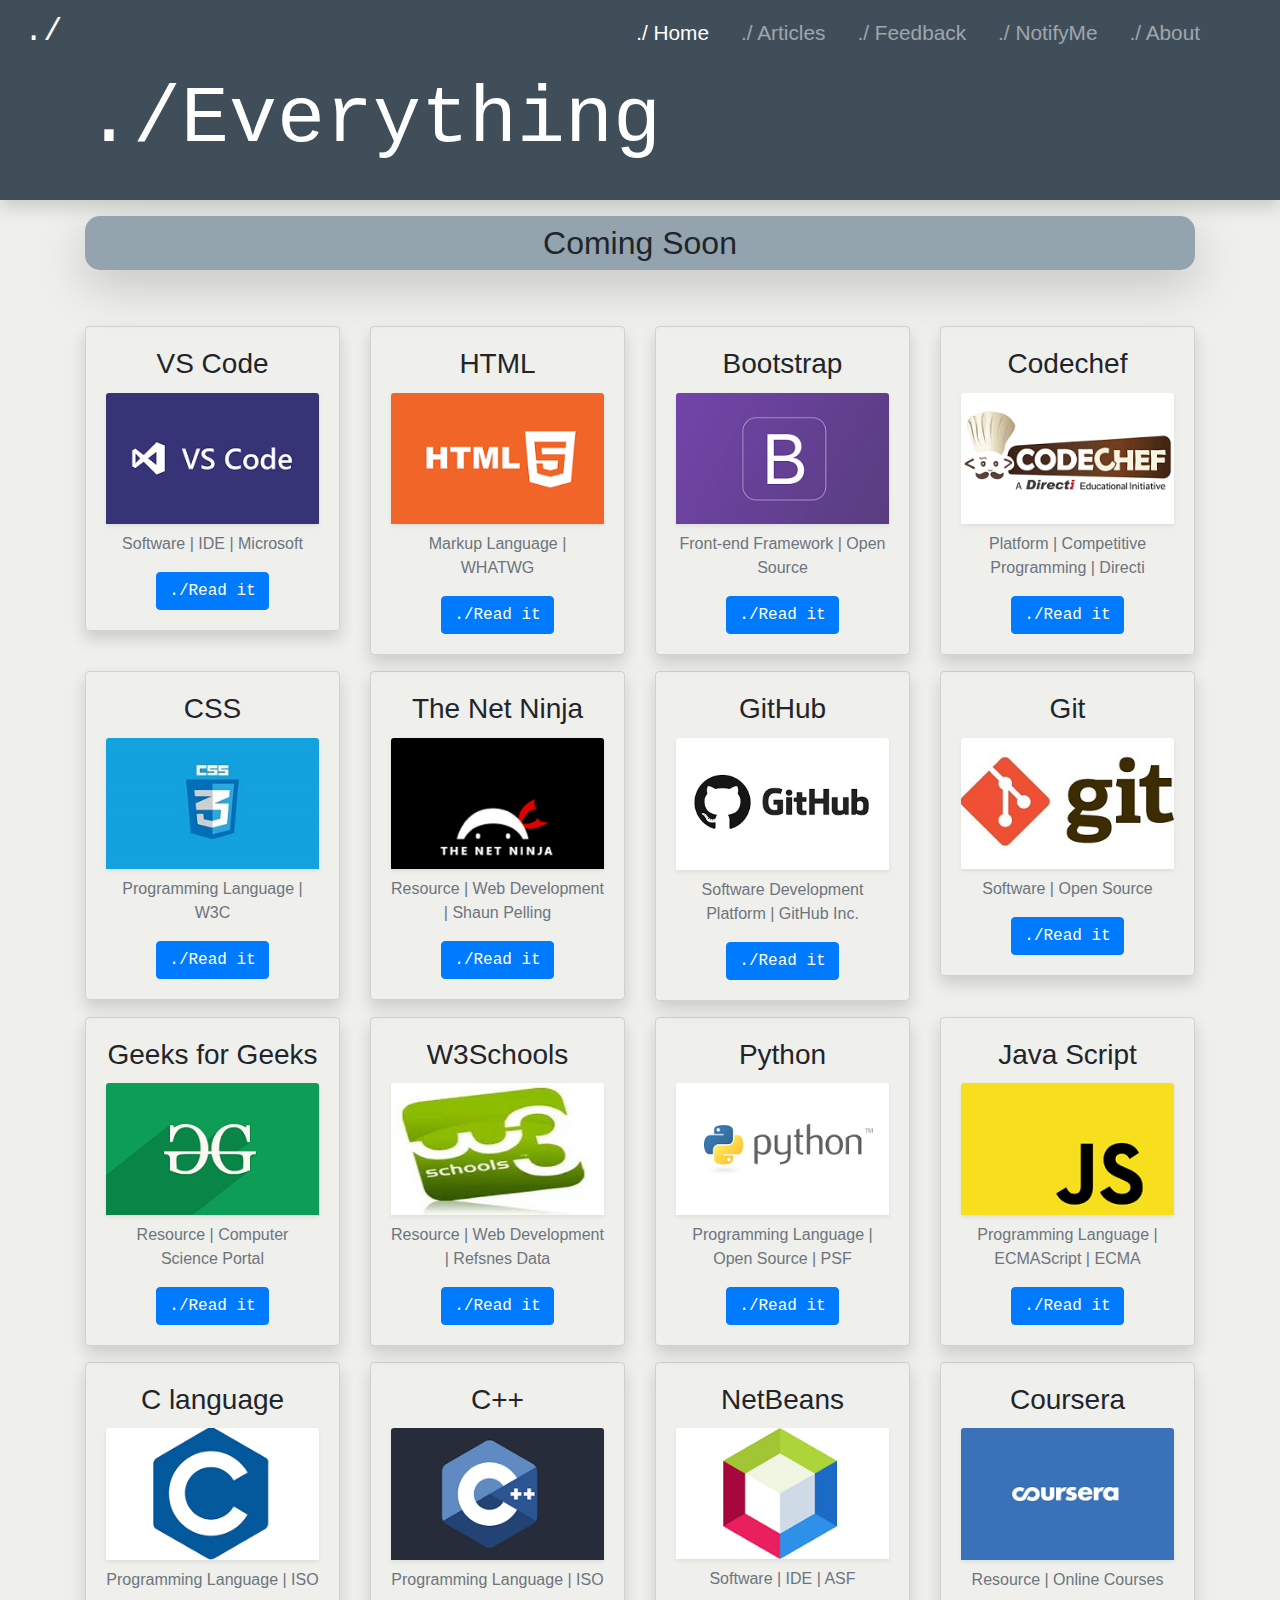
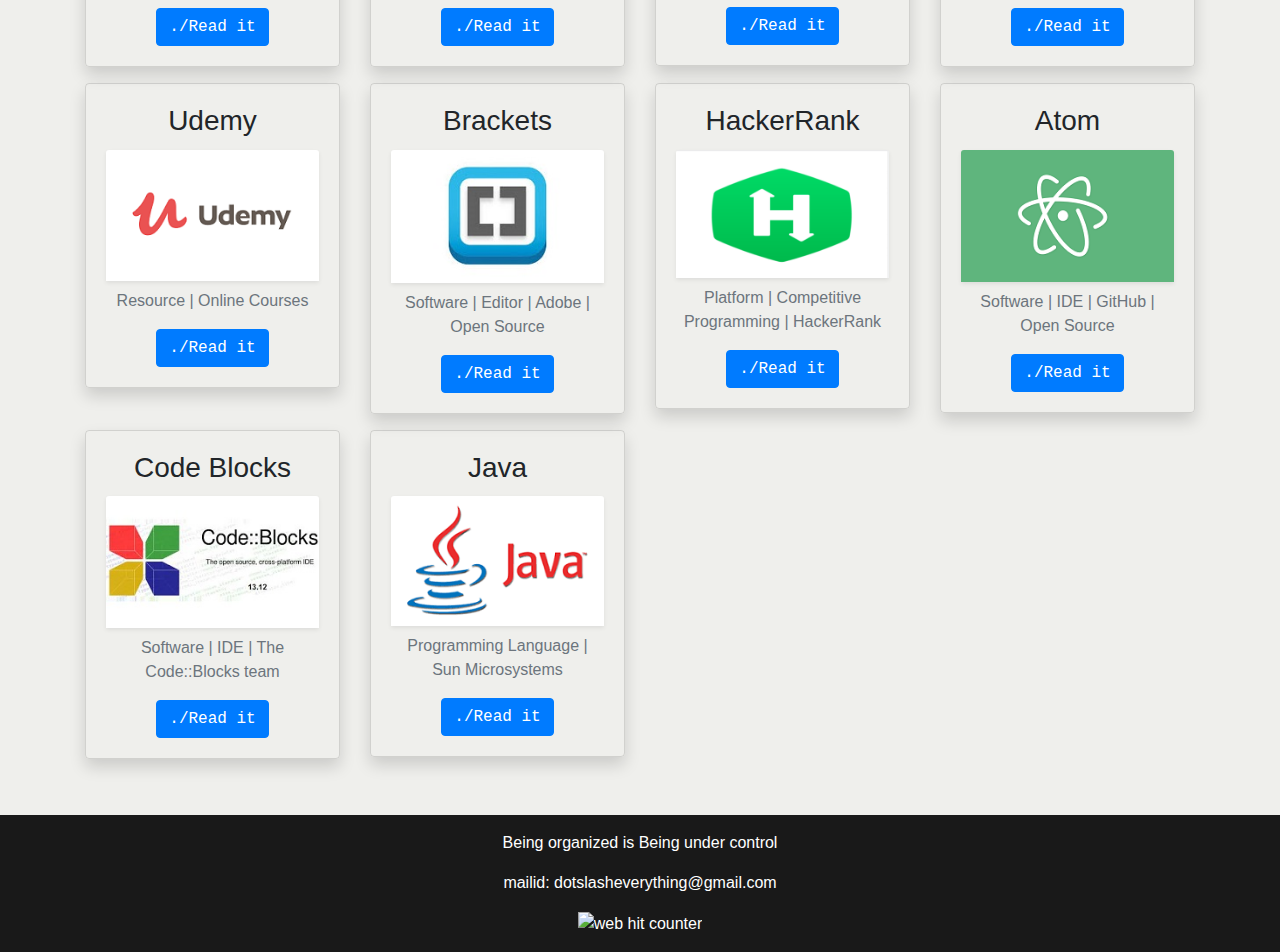
==== index.html @ 84d39f50 "changes in card structure, new content" ====
<!DOCTYPE html>
<html lng = "en">

    <head>
        <meta charset="utf-8">
        <meta name="viewport" content="width=device-width, initial-scale=1, shrink-to-fit=no">
        <title>. /Everything</title>
        <link rel = "shortcut icon" href= "images/icon.ico" type = "image/x-icon" > 
        <link rel="stylesheet" href="styles.css">
        <!-- Bootstrap styles -->
        <link rel="stylesheet" href="https://stackpath.bootstrapcdn.com/bootstrap/4.3.1/css/bootstrap.min.css" integrity="sha384-ggOyR0iXCbMQv3Xipma34MD+dH/1fQ784/j6cY/iJTQUOhcWr7x9JvoRxT2MZw1T" crossorigin="anonymous">
        <script src="https://stackpath.bootstrapcdn.com/bootstrap/4.3.1/js/bootstrap.min.js" integrity="sha384-JjSmVgyd0p3pXB1rRibZUAYoIIy6OrQ6VrjIEaFf/nJGzIxFDsf4x0xIM+B07jRM" crossorigin="anonymous"></script>
        <!-- Global site tag (gtag.js) - Google Analytics -->
        <script async src="https://www.googletagmanager.com/gtag/js?id=UA-149697039-1"></script>
        <script>
            window.dataLayer = window.dataLayer || [];
            function gtag(){dataLayer.push(arguments);}
            gtag('js', new Date());
            gtag('config', 'UA-149697039-1');
        </script>
        <meta name="google-site-verification" content="vghsuvqs3vPSanLf-5QUavBKh1o5j2bnSDBk2PljzPY" />
    </head>

    <body>
        <header>
           <nav class="navbar navbar-expand-md navbar-dark text-white fixed-top" style="background-color:#404E59;">
                <a class="navbar-brand" href="index.html">
                    <!-- <img src="/images/icon.png" width="40" height="40" class="d-inline-block align-top image-fluid" alt=""> -->
                    <h2 class="d-inline-block my-0 ml-2">./</h2>
                </a>
                <button class="navbar-toggler ml-auto" type="button" data-toggle="collapse" data-target="#navbarNavDropdown" aria-controls="navbarNavDropdown" aria-expanded="false" aria-label="Toggle navigation">
                  <span class="navbar-toggler-icon"></span>
                </button>
                <div class="collapse navbar-collapse" id="navbarNavDropdown">
                    <div class="navbar-nav ml-auto mr-5" style="font-size: 1.3em;">
                        <span class="sr-only"></span>
                        <a class="nav-link active text-center mx-2" href="index.html">
                            ./ Home </a>
                        <a class="nav-link text-center mx-2" href="articles.html">
                            ./ Articles </a>
                        </li>
                        <a class="nav-link text-center mx-2" href="https://forms.gle/JXNURqrYfRXwKjT16">
                            ./ Feedback</a>
                        <a class="nav-link text-center mx-2" href="https://forms.gle/CCAxA2y3Q7b6DuJw5">
                            ./ NotifyMe</a>
                        <a class="nav-link text-center mx-2" href="about.html">
                            ./ About </a>
                    </div>
                 </div>
            </nav>
        <div class="jumbotron jumbotron-fluid shadow mt-5 mb-3 py-4" style="background-color:#404E59;">
            <div class="container text-white">
                <h1>./Everything</h1>
            </div> 
        </div>
       </header>
       <main class="container">
           <!-- <div class="searchbar mb-5 border-none">
                <script async src="https://cse.google.com/cse.js?cx=014950796465825424525:leduyvfmm2q"></script>
                <div class="gcse-search"></div>
           </div> -->
           <h2 class="text-center py-2 index shadow-lg">Coming Soon</h2>
           <div class="row my-5">
               <div class="col-sm-6 col-md-4 col-lg-3 my-2">
                    <div class="card shadow mx-auto bg-transparent">
                        <div class="card-body text-center">
                            <h3 class="card-title">VS Code</h3>
                            <img src="/images/vscode.png" class="card-img-top shadow-sm mb-2" alt="...">
                            <p class="card-text text-muted">Software | IDE | Microsoft</p>
                            <a href="#" class="btn btn-primary text-monospace">./Read it</a>
                        </div>
                    </div>
                </div> 
                <div class="col-sm-6 col-md-4 col-lg-3 my-2">
                    <div class="card shadow mx-auto bg-transparent">
                        <div class="card-body text-center">
                            <h3 class="card-title">HTML</h3>
                            <img src="/images/html5.png" class="card-img-top shadow-sm mb-2" alt="...">    
                            <p class="card-text text-muted">Markup Language | WHATWG</p>
                            <a href="#" class="btn btn-primary text-monospace">./Read it</a>
                        </div>
                    </div>
                </div>
                <div class="col-sm-6 col-md-4 col-lg-3 my-2">
                    <div class="card shadow mx-auto bg-transparent">
                        <div class="card-body text-center">
                            <h3 class="card-title">Bootstrap</h3>
                            <img src="/images/bootstrap.png" class="card-img-top shadow-sm mb-2" alt="...">    
                            <p class="card-text text-muted">Front-end Framework | Open Source</p>
                            <a href="#" class="btn btn-primary text-monospace">./Read it</a>
                        </div>
                    </div>
                </div>
                <div class="col-sm-6 col-md-4 col-lg-3 my-2">
                    <div class="card shadow mx-auto bg-transparent">
                        <div class="card-body text-center">
                            <h3 class="card-title">Codechef</h3>
                            <img src="/images/codechef.png" class="card-img-top shadow-sm mb-2" alt="...">
                            <p class="card-text text-muted"> Platform | Competitive Programming | Directi</p>
                            <a href="#" class="btn btn-primary text-monospace">./Read it</a>
                        </div>
                    </div>
                </div>
                <div class="col-sm-6 col-md-4 col-lg-3 my-2">
                    <div class="card shadow mx-auto bg-transparent">
                        <div class="card-body text-center">
                            <h3 class="card-title">CSS</h3>
                            <img src="/images/css3.jpg" class="card-img-top shadow-sm mb-2" alt="...">    
                            <p class="card-text text-muted">Programming Language | W3C</p>
                            <a href="#" class="btn btn-primary text-monospace">./Read it</a>
                        </div>
                    </div>
                </div>
               <div class="col-sm-6 col-md-4 col-lg-3 my-2">
                    <div class="card shadow mx-auto bg-transparent">
                        <div class="card-body text-center">
                            <h3 class="card-title">The Net Ninja</h3>
                            <img src="/images/thenetninja.png" class="card-img-top shadow-sm mb-2" alt="...">
                            <p class="card-text text-muted">Resource | Web Development | Shaun Pelling</p>
                            <a href="#" class="btn btn-primary text-monospace">./Read it</a>
                        </div>
                    </div>
                </div> 
                <div class="col-sm-6 col-md-4 col-lg-3 my-2">
                    <div class="card shadow mx-auto bg-transparent">
                        <div class="card-body text-center">
                            <h3 class="card-title">GitHub</h3>
                            <img src="/images/github.png" class="card-img-top shadow-sm mb-2" alt="...">    
                            <p class="card-text text-muted">Software Development Platform | GitHub Inc.</p>
                            <a href="#" class="btn btn-primary text-monospace">./Read it</a>
                        </div>
                    </div>
                </div>
                <div class="col-sm-6 col-md-4 col-lg-3 my-2">
                    <div class="card shadow mx-auto bg-transparent">
                        <div class="card-body text-center">
                            <h3 class="card-title">Git</h3>
                            <img src="/images/git.jpg" class="card-img-top shadow-sm mb-2" alt="...">
                            <p class="card-text text-muted">Software | Open Source</p>
                            <a href="#" class="btn btn-primary text-monospace">./Read it</a>
                        </div>
                    </div>
                </div>
                <div class="col-sm-6 col-md-4 col-lg-3 my-2">
                    <div class="card shadow mx-auto bg-transparent">
                        <div class="card-body text-center">
                            <h3 class="card-title">Geeks for Geeks</h3>
                            <img src="/images/geeksforgeeks.png" class="card-img-top shadow-sm mb-2" alt="...">
                            <p class="card-text text-muted">Resource | Computer Science Portal</p>
                            <a href="#" class="btn btn-primary text-monospace">./Read it</a>
                        </div>
                    </div>
                </div>
                <div class="col-sm-6 col-md-4 col-lg-3 my-2">
                    <div class="card shadow mx-auto bg-transparent">
                        <div class="card-body text-center">
                            <h3 class="card-title">W3Schools</h3>
                            <img src="/images/w3schools.jpg" class="card-img-top shadow-sm mb-2" alt="...">
                            <p class="card-text text-muted">Resource | Web Development | Refsnes Data</p>
                            <a href="#" class="btn btn-primary text-monospace">./Read it</a>
                        </div>
                    </div>
                </div>
                <div class="col-sm-6 col-md-4 col-lg-3 my-2">
                    <div class="card shadow mx-auto bg-transparent">
                        <div class="card-body text-center">
                            <h3 class="card-title">Python</h3>
                            <img src="/images/python.png" class="card-img-top shadow-sm mb-2" alt="...">
                            <p class="card-text text-muted">Programming Language | Open Source | PSF</p>
                            <a href="#" class="btn btn-primary text-monospace">./Read it</a>
                        </div>
                    </div>
                </div>
                <div class="col-sm-6 col-md-4 col-lg-3 my-2">
                    <div class="card shadow mx-auto bg-transparent">
                        <div class="card-body text-center ">
                            <h3 class="card-title">Java Script</h3>
                            <img src="/images/javascript.png" class="card-img-top shadow-sm mb-2" alt="...">
                            <p class="card-text text-muted">Programming Language | ECMAScript | ECMA</p>
                            <a href="#" class="btn btn-primary text-monospace">./Read it</a>
                        </div>
                    </div>
                </div>
                <div class="col-sm-6 col-md-4 col-lg-3 my-2">
                    <div class="card shadow mx-auto bg-transparent">
                        <div class="card-body text-center">
                            <h3 class="card-title">C language</h3>
                            <img src="/images/c.png" class="card-img-top shadow-sm mb-2" alt="...">
                            <p class="card-text text-muted">Programming Language | ISO</p>
                            <a href="#" class="btn btn-primary text-monospace">./Read it</a>
                        </div>
                    </div>
                </div>
                <div class="col-sm-6 col-md-4 col-lg-3 my-2">
                    <div class="card shadow mx-auto bg-transparent">
                        <div class="card-body text-center">
                            <h3 class="card-title">C++</h3>
                            <img src="/images/cpp.png" class="card-img-top shadow-sm mb-2" alt="...">
                            <p class="card-text text-muted">Programming Language | ISO</p>
                            <a href="#" class="btn btn-primary text-monospace">./Read it</a>
                        </div>
                    </div>
                </div>
                <div class="col-sm-6 col-md-4 col-lg-3 my-2">
                    <div class="card shadow mx-auto bg-transparent">
                        <div class="card-body text-center">
                            <h3 class="card-title">NetBeans</h3>
                            <img src="/images/netbeans.png" class="card-img-top shadow-sm mb-2" alt="...">
                            <p class="card-text text-muted">Software | IDE | ASF</p>
                            <a href="#" class="btn btn-primary text-monospace">./Read it</a>
                        </div>
                    </div>
                </div>
                <div class="col-sm-6 col-md-4 col-lg-3 my-2">
                    <div class="card shadow mx-auto bg-transparent">
                        <div class="card-body text-center">
                            <h3 class="card-title">Coursera</h3>
                            <img src="/images/courseera.png" class="card-img-top shadow-sm mb-2" alt="...">
                            <p class="card-text text-muted">Resource | Online Courses</p>
                            <a href="#" class="btn btn-primary text-monospace">./Read it</a>
                        </div>
                    </div>
                </div>
                <div class="col-sm-6 col-md-4 col-lg-3 my-2">
                    <div class="card shadow mx-auto bg-transparent">
                        <div class="card-body text-center">
                            <h3 class="card-title">Udemy</h3>
                            <img src="/images/udemy.png" class="card-img-top shadow-sm mb-2" alt="...">
                            <p class="card-text text-muted">Resource | Online Courses</p>
                            <a href="#" class="btn btn-primary text-monospace">./Read it</a>
                        </div>
                    </div>
                </div>
                <div class="col-sm-6 col-md-4 col-lg-3 my-2">
                    <div class="card shadow mx-auto bg-transparent">
                        <div class="card-body text-center">
                            <h3 class="card-title">Brackets</h3>
                            <img src="/images/brackets.jpeg" class="card-img-top shadow-sm mb-2" alt="...">
                            <p class="card-text text-muted">Software | Editor | Adobe | Open Source</p>
                            <a href="#" class="btn btn-primary text-monospace">./Read it</a>
                        </div>
                    </div>
                </div>
                <div class="col-sm-6 col-md-4 col-lg-3 my-2">
                    <div class="card shadow mx-auto bg-transparent">
                        <div class="card-body text-center">
                            <h3 class="card-title">HackerRank</h3>
                            <img src="/images/hrank.png" class="card-img-top shadow-sm mb-2" alt="...">
                            <p class="card-text text-muted"> Platform | Competitive Programming | HackerRank</p>
                            <a href="#" class="btn btn-primary text-monospace">./Read it</a>
                        </div>
                    </div>
                </div>
                <div class="col-sm-6 col-md-4 col-lg-3 my-2">
                    <div class="card shadow mx-auto bg-transparent">
                        <div class="card-body text-center">
                            <h3 class="card-title">Atom</h3>
                            <img src="/images/atom.png" class="card-img-top shadow-sm mb-2" alt="...">
                            <p class="card-text text-muted">Software | IDE | GitHub | Open Source</p>
                            <a href="#" class="btn btn-primary text-monospace">./Read it</a>
                        </div>
                    </div>
                </div>
                <div class="col-sm-6 col-md-4 col-lg-3 my-2">
                    <div class="card shadow mx-auto bg-transparent">
                        <div class="card-body text-center">
                            <h3 class="card-title">Code Blocks</h3>
                            <img src="/images/codeblocks.jpeg" class="card-img-top shadow-sm mb-2" alt="...">
                            <p class="card-text text-muted">Software | IDE | The Code::Blocks team</p>
                            <a href="#" class="btn btn-primary text-monospace">./Read it</a>
                        </div>
                    </div>
                </div>
                <div class="col-sm-6 col-md-4 col-lg-3 my-2">
                    <div class="card shadow mx-auto bg-transparent">
                        <div class="card-body text-center">
                            <h3 class="card-title">Java</h3>
                            <img src="/images/java.png" class="card-img-top shadow-sm mb-2" alt="...">
                            <p class="card-text text-muted">Programming Language | Sun Microsystems</p>
                            <a href="#" class="btn btn-primary text-monospace">./Read it</a>
                        </div>
                    </div>
                </div>
            </div>
       </main>
       <footer class="text-center py-3 text-white" style="background-color: #191919;">
            <p>Being organized is Being under control</p>
            <p>mailid: dotslasheverything@gmail.com</p>
            <img src="https://counter9.wheredoyoucomefrom.ovh/private/freecounterstat.php?c=f4m3dnzprmm2jazh94821s5bg8yz2wm6" title="web hit counter" alt="web hit counter">
        </footer>
       <script src="https://code.jquery.com/jquery-3.3.1.slim.min.js" integrity="sha384-q8i/X+965DzO0rT7abK41JStQIAqVgRVzpbzo5smXKp4YfRvH+8abtTE1Pi6jizo" crossorigin="anonymous"></script>
       <script src="https://cdnjs.cloudflare.com/ajax/libs/popper.js/1.14.7/umd/popper.min.js" integrity="sha384-UO2eT0CpHqdSJQ6hJty5KVphtPhzWj9WO1clHTMGa3JDZwrnQq4sF86dIHNDz0W1" crossorigin="anonymous"></script>
       <script src="https://stackpath.bootstrapcdn.com/bootstrap/4.3.1/js/bootstrap.min.js" integrity="sha384-JjSmVgyd0p3pXB1rRibZUAYoIIy6OrQ6VrjIEaFf/nJGzIxFDsf4x0xIM+B07jRM" crossorigin="anonymous"></script>
     </body>
</html>
---- styles.css ----
html body{
    background-color: #EFEFEC;
}
header nav a h2{
    font-family: 'Courier New', Courier, monospace;
}
header div div h1{
    font-family: 'Courier New', Courier, monospace;
}
main h2.index{
    background-color: #93A4AF;
    border-radius: 15px;
}
.nav-pills .nav-item .nav-link:not(.active) {
    background-color: #50c5a4;
    color: #383737;
    border: 1.5px solid #1e362f;
}
@media screen and (min-width: 767px) and (max-width: 950px){
    header nav div div a{
        padding:0 !important;
        margin: 0 !important;
    }
    header nav div div a{
        padding:0 !important;
        margin: 0 !important;
    }
}
@media screen and (min-width: 600px){
    header h1{
        font-size: 5em;
    }
}
@media screen and (max-width: 768px){
    header h1{
        font-size: 4em;
    }
    header h2{
        font-size: 1.35em;
    }
}
@media screen and (max-width: 500px){
    header h1{
        font-size: 3em;
    }
}
@media screen and (max-width: 400px){
    header h1{
        font-size: 2.4em;
    }
}
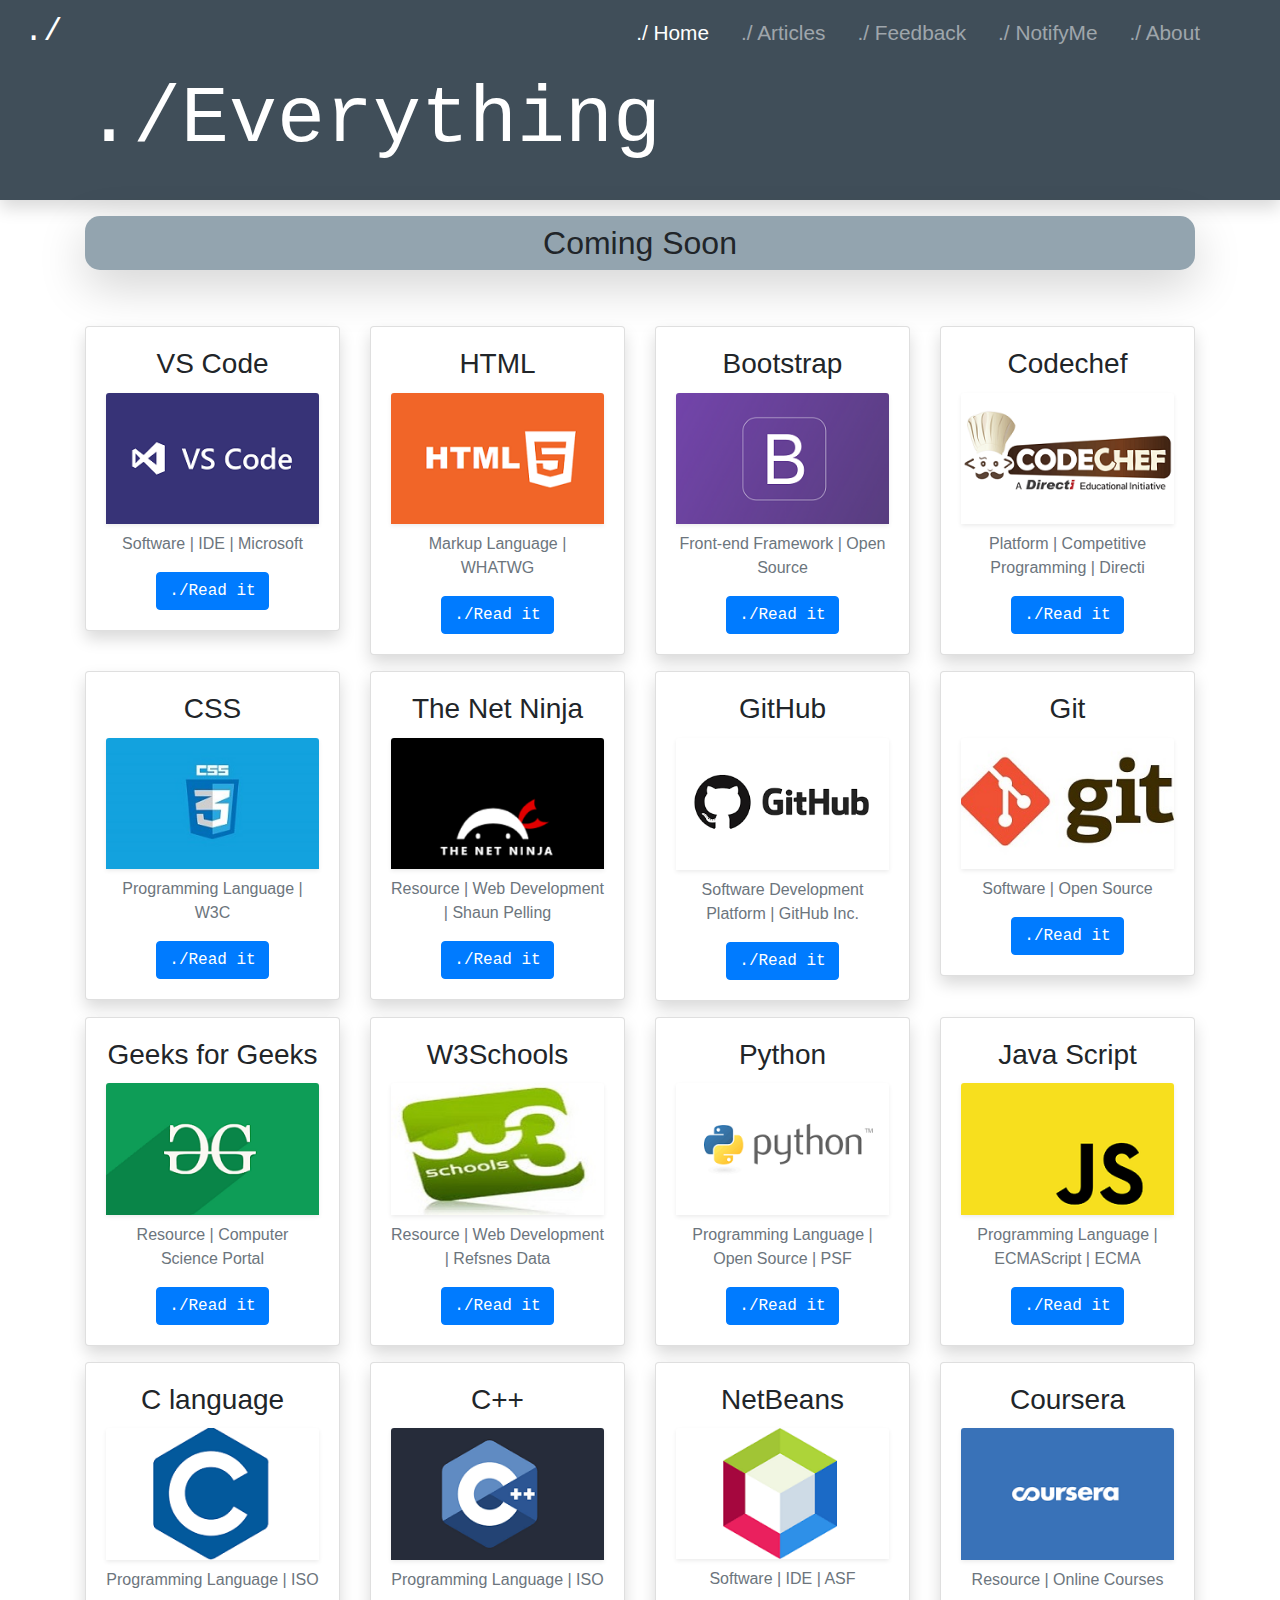
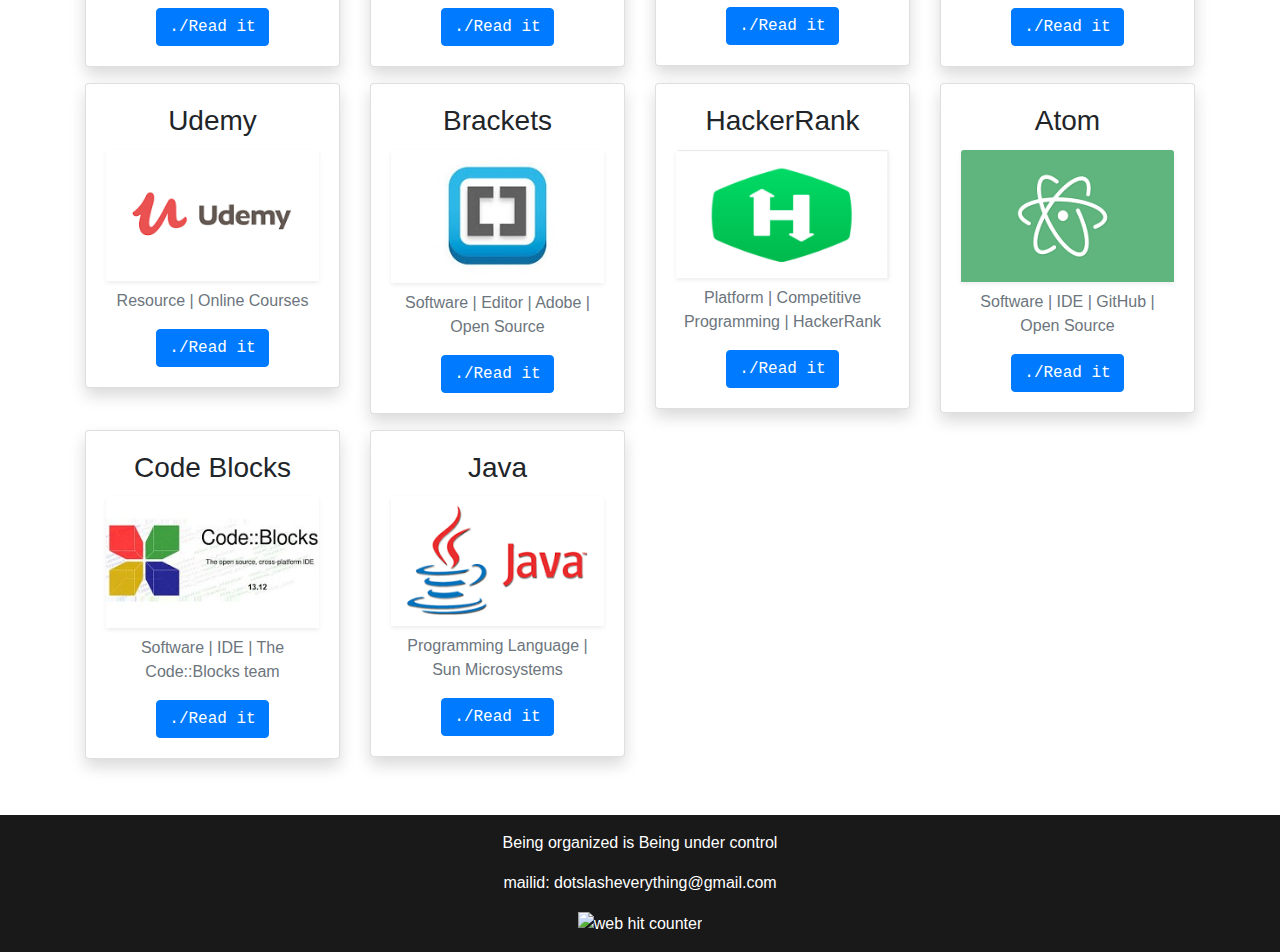
==== commit 4b571d04: "testing meta description" ====
--- a/index.html
+++ b/index.html
@@ -1,9 +1,10 @@
 <!DOCTYPE html>
 <html lng = "en">
-
     <head>
         <meta charset="utf-8">
         <meta name="viewport" content="width=device-width, initial-scale=1, shrink-to-fit=no">
+        <meta name="description" content="Looking to learn something? 
+        Dotslasheverything can give you references about all computer science topics.">
         <title>. /Everything</title>
         <link rel = "shortcut icon" href= "images/icon.ico" type = "image/x-icon" > 
         <link rel="stylesheet" href="styles.css">
@@ -20,12 +21,10 @@
         </script>
         <meta name="google-site-verification" content="vghsuvqs3vPSanLf-5QUavBKh1o5j2bnSDBk2PljzPY" />
     </head>
-
     <body>
         <header>
            <nav class="navbar navbar-expand-md navbar-dark text-white fixed-top" style="background-color:#404E59;">
                 <a class="navbar-brand" href="index.html">
-                    <!-- <img src="/images/icon.png" width="40" height="40" class="d-inline-block align-top image-fluid" alt=""> -->
                     <h2 class="d-inline-block my-0 ml-2">./</h2>
                 </a>
                 <button class="navbar-toggler ml-auto" type="button" data-toggle="collapse" data-target="#navbarNavDropdown" aria-controls="navbarNavDropdown" aria-expanded="false" aria-label="Toggle navigation">
@@ -48,21 +47,17 @@
                     </div>
                  </div>
             </nav>
-        <div class="jumbotron jumbotron-fluid shadow mt-5 mb-3 py-4" style="background-color:#404E59;">
-            <div class="container text-white">
-                <h1>./Everything</h1>
-            </div> 
-        </div>
-       </header>
-       <main class="container">
-           <!-- <div class="searchbar mb-5 border-none">
-                <script async src="https://cse.google.com/cse.js?cx=014950796465825424525:leduyvfmm2q"></script>
-                <div class="gcse-search"></div>
-           </div> -->
+            <div class="jumbotron jumbotron-fluid shadow mt-5 mb-3 py-4" style="background-color:#404E59;">
+                <div class="container text-white">
+                    <h1>./Everything</h1>
+                </div> 
+            </div>
+        </header>
+        <main class="container">
            <h2 class="text-center py-2 index shadow-lg">Coming Soon</h2>
            <div class="row my-5">
                <div class="col-sm-6 col-md-4 col-lg-3 my-2">
-                    <div class="card shadow mx-auto bg-transparent">
+                    <div class="card shadow mx-auto">
                         <div class="card-body text-center">
                             <h3 class="card-title">VS Code</h3>
                             <img src="/images/vscode.png" class="card-img-top shadow-sm mb-2" alt="...">
@@ -72,7 +67,7 @@
                     </div>
                 </div> 
                 <div class="col-sm-6 col-md-4 col-lg-3 my-2">
-                    <div class="card shadow mx-auto bg-transparent">
+                    <div class="card shadow mx-auto">
                         <div class="card-body text-center">
                             <h3 class="card-title">HTML</h3>
                             <img src="/images/html5.png" class="card-img-top shadow-sm mb-2" alt="...">    
@@ -82,7 +77,7 @@
                     </div>
                 </div>
                 <div class="col-sm-6 col-md-4 col-lg-3 my-2">
-                    <div class="card shadow mx-auto bg-transparent">
+                    <div class="card shadow mx-auto">
                         <div class="card-body text-center">
                             <h3 class="card-title">Bootstrap</h3>
                             <img src="/images/bootstrap.png" class="card-img-top shadow-sm mb-2" alt="...">    
@@ -92,7 +87,7 @@
                     </div>
                 </div>
                 <div class="col-sm-6 col-md-4 col-lg-3 my-2">
-                    <div class="card shadow mx-auto bg-transparent">
+                    <div class="card shadow mx-auto">
                         <div class="card-body text-center">
                             <h3 class="card-title">Codechef</h3>
                             <img src="/images/codechef.png" class="card-img-top shadow-sm mb-2" alt="...">
@@ -102,7 +97,7 @@
                     </div>
                 </div>
                 <div class="col-sm-6 col-md-4 col-lg-3 my-2">
-                    <div class="card shadow mx-auto bg-transparent">
+                    <div class="card shadow mx-auto">
                         <div class="card-body text-center">
                             <h3 class="card-title">CSS</h3>
                             <img src="/images/css3.jpg" class="card-img-top shadow-sm mb-2" alt="...">    
@@ -112,7 +107,7 @@
                     </div>
                 </div>
                <div class="col-sm-6 col-md-4 col-lg-3 my-2">
-                    <div class="card shadow mx-auto bg-transparent">
+                    <div class="card shadow mx-auto">
                         <div class="card-body text-center">
                             <h3 class="card-title">The Net Ninja</h3>
                             <img src="/images/thenetninja.png" class="card-img-top shadow-sm mb-2" alt="...">
@@ -122,7 +117,7 @@
                     </div>
                 </div> 
                 <div class="col-sm-6 col-md-4 col-lg-3 my-2">
-                    <div class="card shadow mx-auto bg-transparent">
+                    <div class="card shadow mx-auto">
                         <div class="card-body text-center">
                             <h3 class="card-title">GitHub</h3>
                             <img src="/images/github.png" class="card-img-top shadow-sm mb-2" alt="...">    
@@ -132,7 +127,7 @@
                     </div>
                 </div>
                 <div class="col-sm-6 col-md-4 col-lg-3 my-2">
-                    <div class="card shadow mx-auto bg-transparent">
+                    <div class="card shadow mx-auto">
                         <div class="card-body text-center">
                             <h3 class="card-title">Git</h3>
                             <img src="/images/git.jpg" class="card-img-top shadow-sm mb-2" alt="...">
@@ -142,7 +137,7 @@
                     </div>
                 </div>
                 <div class="col-sm-6 col-md-4 col-lg-3 my-2">
-                    <div class="card shadow mx-auto bg-transparent">
+                    <div class="card shadow mx-auto">
                         <div class="card-body text-center">
                             <h3 class="card-title">Geeks for Geeks</h3>
                             <img src="/images/geeksforgeeks.png" class="card-img-top shadow-sm mb-2" alt="...">
@@ -152,7 +147,7 @@
                     </div>
                 </div>
                 <div class="col-sm-6 col-md-4 col-lg-3 my-2">
-                    <div class="card shadow mx-auto bg-transparent">
+                    <div class="card shadow mx-auto">
                         <div class="card-body text-center">
                             <h3 class="card-title">W3Schools</h3>
                             <img src="/images/w3schools.jpg" class="card-img-top shadow-sm mb-2" alt="...">
@@ -162,7 +157,7 @@
                     </div>
                 </div>
                 <div class="col-sm-6 col-md-4 col-lg-3 my-2">
-                    <div class="card shadow mx-auto bg-transparent">
+                    <div class="card shadow mx-auto">
                         <div class="card-body text-center">
                             <h3 class="card-title">Python</h3>
                             <img src="/images/python.png" class="card-img-top shadow-sm mb-2" alt="...">
@@ -172,7 +167,7 @@
                     </div>
                 </div>
                 <div class="col-sm-6 col-md-4 col-lg-3 my-2">
-                    <div class="card shadow mx-auto bg-transparent">
+                    <div class="card shadow mx-auto">
                         <div class="card-body text-center ">
                             <h3 class="card-title">Java Script</h3>
                             <img src="/images/javascript.png" class="card-img-top shadow-sm mb-2" alt="...">
@@ -182,7 +177,7 @@
                     </div>
                 </div>
                 <div class="col-sm-6 col-md-4 col-lg-3 my-2">
-                    <div class="card shadow mx-auto bg-transparent">
+                    <div class="card shadow mx-auto">
                         <div class="card-body text-center">
                             <h3 class="card-title">C language</h3>
                             <img src="/images/c.png" class="card-img-top shadow-sm mb-2" alt="...">
@@ -192,7 +187,7 @@
                     </div>
                 </div>
                 <div class="col-sm-6 col-md-4 col-lg-3 my-2">
-                    <div class="card shadow mx-auto bg-transparent">
+                    <div class="card shadow mx-auto">
                         <div class="card-body text-center">
                             <h3 class="card-title">C++</h3>
                             <img src="/images/cpp.png" class="card-img-top shadow-sm mb-2" alt="...">
@@ -202,7 +197,7 @@
                     </div>
                 </div>
                 <div class="col-sm-6 col-md-4 col-lg-3 my-2">
-                    <div class="card shadow mx-auto bg-transparent">
+                    <div class="card shadow mx-auto">
                         <div class="card-body text-center">
                             <h3 class="card-title">NetBeans</h3>
                             <img src="/images/netbeans.png" class="card-img-top shadow-sm mb-2" alt="...">
@@ -212,7 +207,7 @@
                     </div>
                 </div>
                 <div class="col-sm-6 col-md-4 col-lg-3 my-2">
-                    <div class="card shadow mx-auto bg-transparent">
+                    <div class="card shadow mx-auto ">
                         <div class="card-body text-center">
                             <h3 class="card-title">Coursera</h3>
                             <img src="/images/courseera.png" class="card-img-top shadow-sm mb-2" alt="...">
@@ -222,7 +217,7 @@
                     </div>
                 </div>
                 <div class="col-sm-6 col-md-4 col-lg-3 my-2">
-                    <div class="card shadow mx-auto bg-transparent">
+                    <div class="card shadow mx-auto">
                         <div class="card-body text-center">
                             <h3 class="card-title">Udemy</h3>
                             <img src="/images/udemy.png" class="card-img-top shadow-sm mb-2" alt="...">
@@ -232,7 +227,7 @@
                     </div>
                 </div>
                 <div class="col-sm-6 col-md-4 col-lg-3 my-2">
-                    <div class="card shadow mx-auto bg-transparent">
+                    <div class="card shadow mx-auto">
                         <div class="card-body text-center">
                             <h3 class="card-title">Brackets</h3>
                             <img src="/images/brackets.jpeg" class="card-img-top shadow-sm mb-2" alt="...">
@@ -242,7 +237,7 @@
                     </div>
                 </div>
                 <div class="col-sm-6 col-md-4 col-lg-3 my-2">
-                    <div class="card shadow mx-auto bg-transparent">
+                    <div class="card shadow mx-auto">
                         <div class="card-body text-center">
                             <h3 class="card-title">HackerRank</h3>
                             <img src="/images/hrank.png" class="card-img-top shadow-sm mb-2" alt="...">
@@ -252,7 +247,7 @@
                     </div>
                 </div>
                 <div class="col-sm-6 col-md-4 col-lg-3 my-2">
-                    <div class="card shadow mx-auto bg-transparent">
+                    <div class="card shadow mx-auto">
                         <div class="card-body text-center">
                             <h3 class="card-title">Atom</h3>
                             <img src="/images/atom.png" class="card-img-top shadow-sm mb-2" alt="...">
@@ -262,7 +257,7 @@
                     </div>
                 </div>
                 <div class="col-sm-6 col-md-4 col-lg-3 my-2">
-                    <div class="card shadow mx-auto bg-transparent">
+                    <div class="card shadow mx-auto ">
                         <div class="card-body text-center">
                             <h3 class="card-title">Code Blocks</h3>
                             <img src="/images/codeblocks.jpeg" class="card-img-top shadow-sm mb-2" alt="...">
@@ -272,7 +267,7 @@
                     </div>
                 </div>
                 <div class="col-sm-6 col-md-4 col-lg-3 my-2">
-                    <div class="card shadow mx-auto bg-transparent">
+                    <div class="card shadow mx-auto ">
                         <div class="card-body text-center">
                             <h3 class="card-title">Java</h3>
                             <img src="/images/java.png" class="card-img-top shadow-sm mb-2" alt="...">
--- a/styles.css
+++ b/styles.css
@@ -1,5 +1,5 @@
 html body{
-    background-color: #EFEFEC;
+    background-color: #FFFFFF;
 }
 header nav a h2{
     font-family: 'Courier New', Courier, monospace;
@@ -15,6 +15,36 @@
     background-color: #50c5a4;
     color: #383737;
     border: 1.5px solid #1e362f;
+}
+.content{
+  margin-right: 20%;
+  margin-left: 4%;
+  padding: 0 2%;
+  border-right: 1.5px solid lightgray;
+}
+.sidebar{
+  position: fixed;
+  z-index: 1;
+  top: 30%;
+  right: 8%;
+  padding: 10px;
+  background-color: #222429a6;
+}
+.sidebar ul{
+    list-style-type: none;
+    padding-left: 0px;
+    border-radius: 5px;
+}
+.sidebar ul li{
+    display: block;
+    padding-bottom: 5px 0;
+    margin: 5px 0;
+}
+.sidebar ul a{
+    color: #3B404F;
+    font-family: 'Segoe UI', 'Open Sans', 'Helvetica Neue', sans-serif;
+    font-size: 1.35em;
+    border-bottom: 1.5px solid black;
 }
 @media screen and (min-width: 767px) and (max-width: 950px){
     header nav div div a{
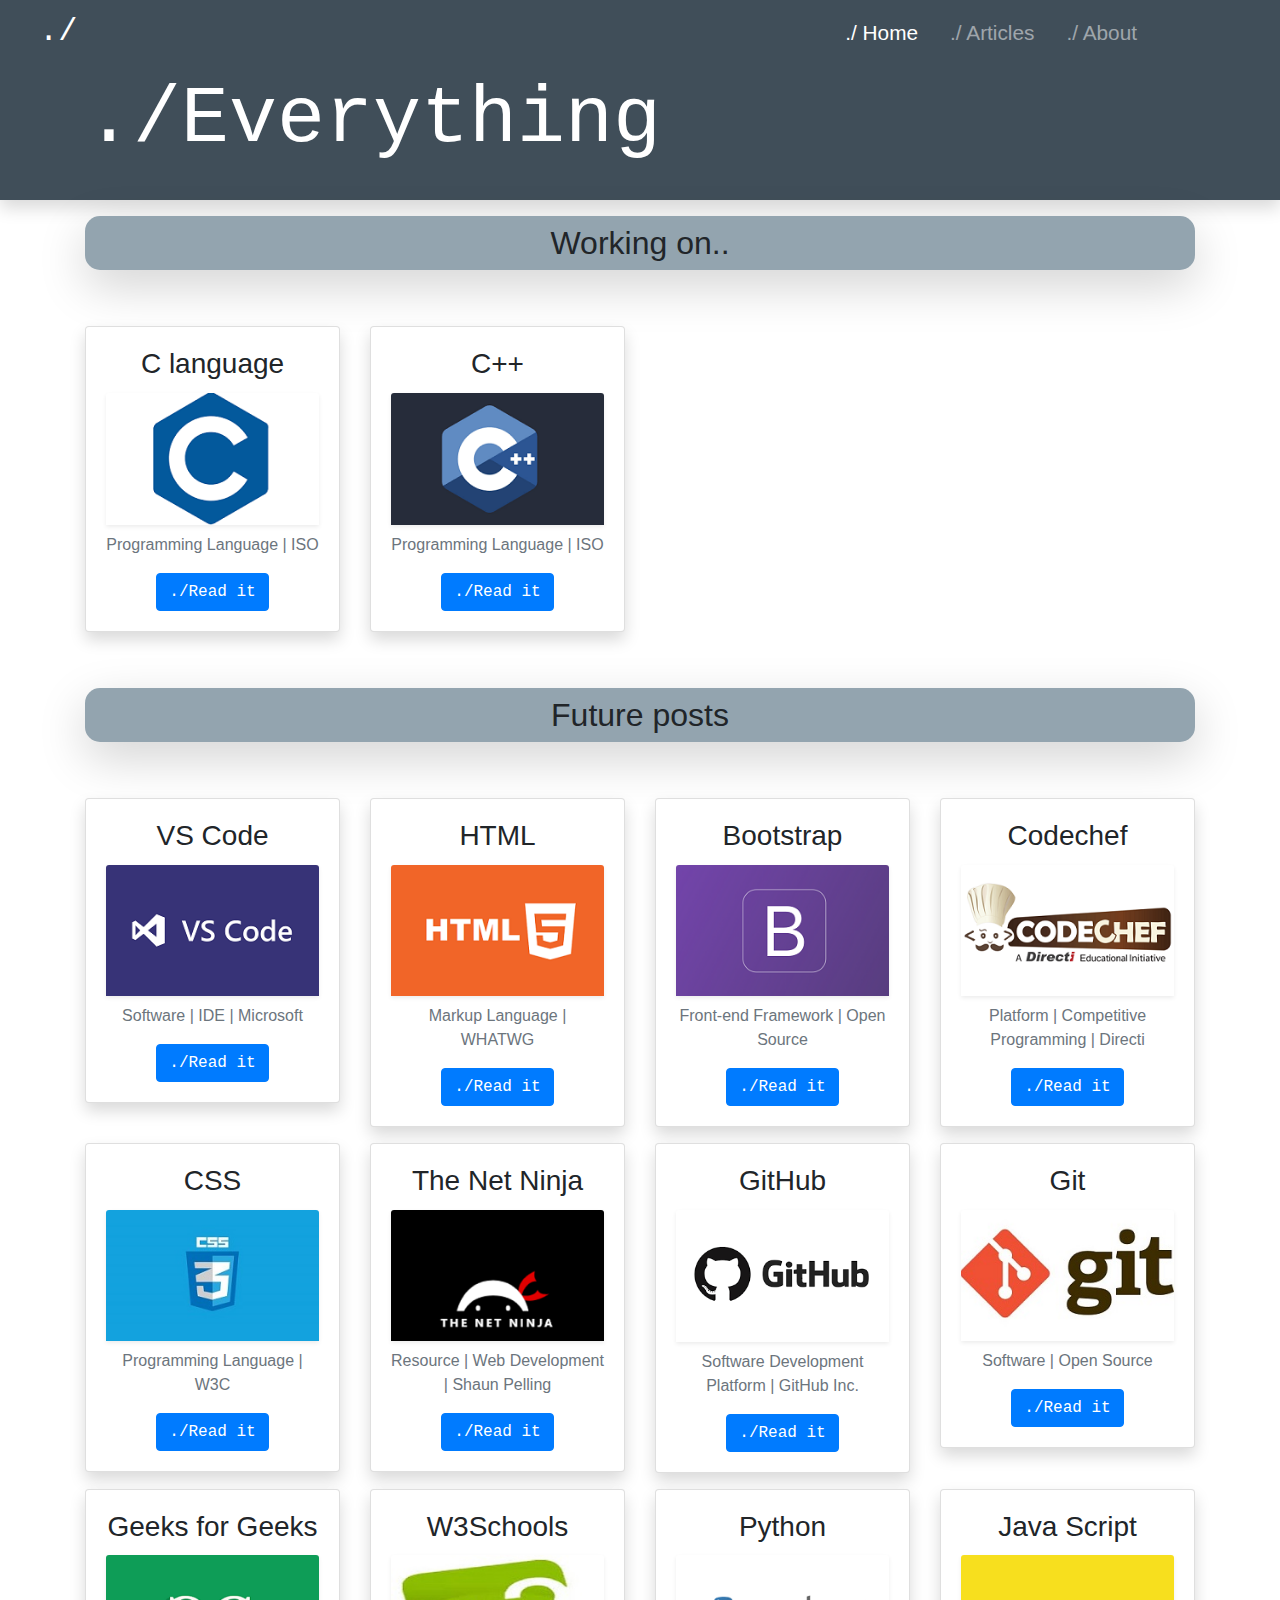
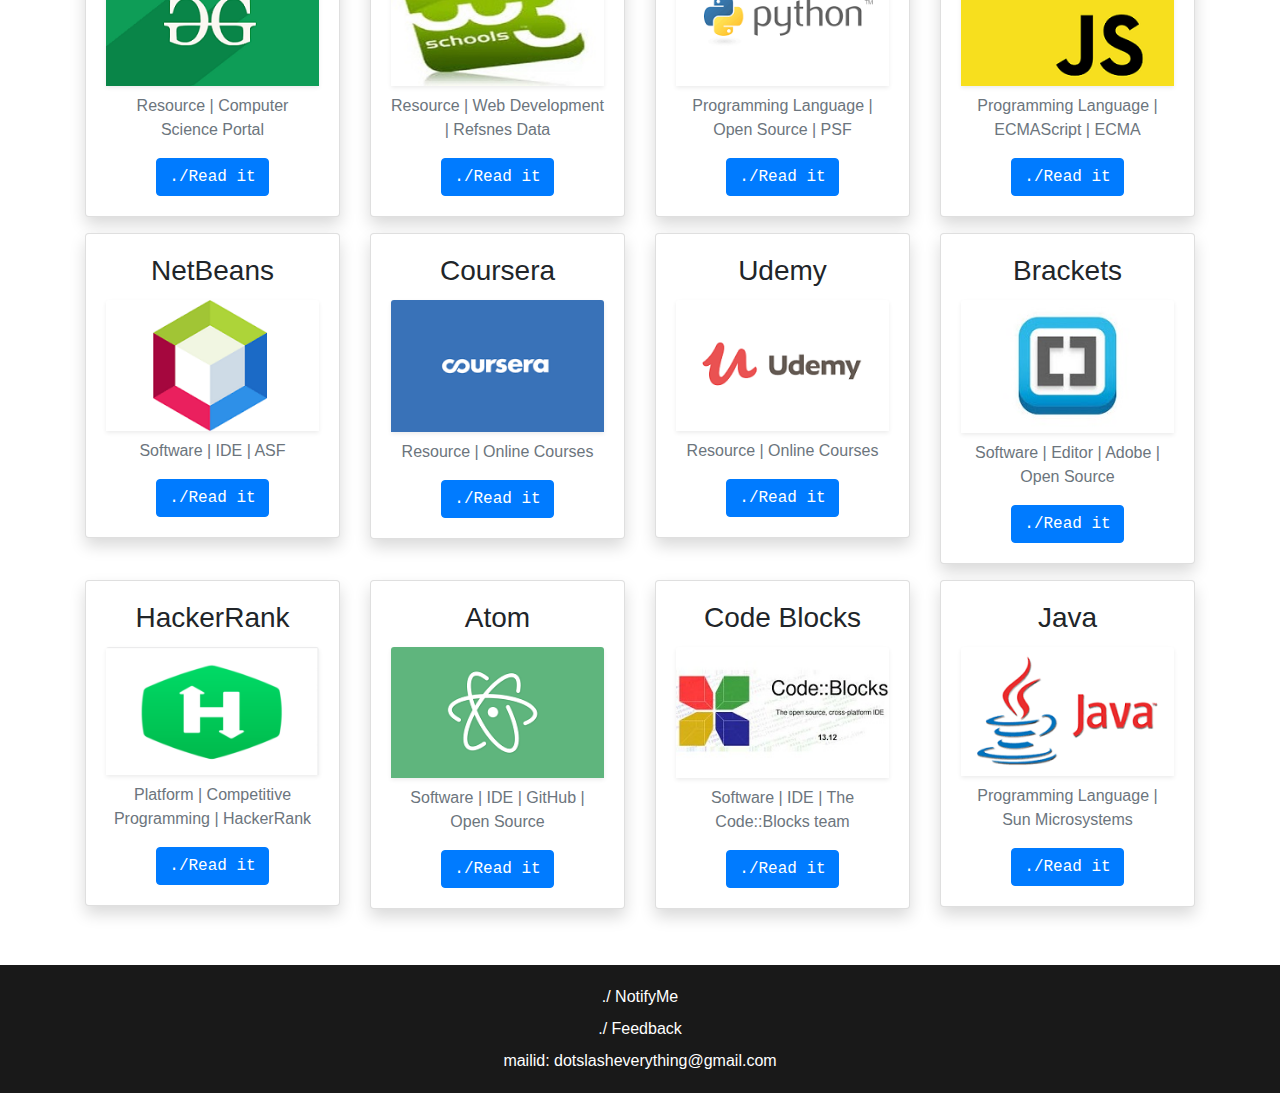
==== commit 7b00e746: "post template, c, cpp" ====
--- a/index.html
+++ b/index.html
@@ -24,28 +24,25 @@
     <body>
         <header>
            <nav class="navbar navbar-expand-md navbar-dark text-white fixed-top" style="background-color:#404E59;">
-                <a class="navbar-brand" href="index.html">
-                    <h2 class="d-inline-block my-0 ml-2">./</h2>
-                </a>
-                <button class="navbar-toggler ml-auto" type="button" data-toggle="collapse" data-target="#navbarNavDropdown" aria-controls="navbarNavDropdown" aria-expanded="false" aria-label="Toggle navigation">
-                  <span class="navbar-toggler-icon"></span>
-                </button>
-                <div class="collapse navbar-collapse" id="navbarNavDropdown">
-                    <div class="navbar-nav ml-auto mr-5" style="font-size: 1.3em;">
-                        <span class="sr-only"></span>
-                        <a class="nav-link active text-center mx-2" href="index.html">
-                            ./ Home </a>
-                        <a class="nav-link text-center mx-2" href="articles.html">
-                            ./ Articles </a>
-                        </li>
-                        <a class="nav-link text-center mx-2" href="https://forms.gle/JXNURqrYfRXwKjT16">
-                            ./ Feedback</a>
-                        <a class="nav-link text-center mx-2" href="https://forms.gle/CCAxA2y3Q7b6DuJw5">
-                            ./ NotifyMe</a>
-                        <a class="nav-link text-center mx-2" href="about.html">
-                            ./ About </a>
-                    </div>
-                 </div>
+                <div class="container-fluid">
+                    <a class="navbar-brand" href="index.html">
+                        <h2 class="d-inline-block my-0 ml-2">./</h2>
+                    </a>
+                    <button class="navbar-toggler ml-auto" type="button" data-toggle="collapse" data-target="#navbarNavDropdown" aria-controls="navbarNavDropdown" aria-expanded="false" aria-label="Toggle navigation">
+                        <span class="navbar-toggler-icon"></span>
+                    </button>
+                    <div class="collapse navbar-collapse mr-5" id="navbarNavDropdown">
+                        <div class="navbar-nav ml-auto mr-5" style="font-size: 1.3em;">
+                            <span class="sr-only"></span>
+                            <a class="nav-link active text-center mx-2" href="index.html">
+                                ./ Home </a>
+                            <a class="nav-link text-center mx-2" href="articles.html">
+                                ./ Articles </a>
+                            <a class="nav-link text-center mx-2" href="about.html">
+                                ./ About </a>
+                        </div>
+                    </div>
+                </div>
             </nav>
             <div class="jumbotron jumbotron-fluid shadow mt-5 mb-3 py-4" style="background-color:#404E59;">
                 <div class="container text-white">
@@ -54,7 +51,30 @@
             </div>
         </header>
         <main class="container">
-           <h2 class="text-center py-2 index shadow-lg">Coming Soon</h2>
+            <h2 class="text-center py-2 index shadow-lg">Working on..</h2>
+            <div class="row my-5">
+            <div class="col-sm-6 col-md-4 col-lg-3 my-2">
+                <div class="card shadow mx-auto">
+                    <div class="card-body text-center">
+                        <h3 class="card-title">C language</h3>
+                        <img src="/images/c.png" class="card-img-top shadow-sm mb-2" alt="...">
+                        <p class="card-text text-muted">Programming Language | ISO</p>
+                        <a href="post1.html" class="btn btn-primary text-monospace">./Read it</a>
+                    </div>
+                </div>
+            </div>
+            <div class="col-sm-6 col-md-4 col-lg-3 my-2">
+                <div class="card shadow mx-auto">
+                    <div class="card-body text-center">
+                        <h3 class="card-title">C++</h3>
+                        <img src="/images/cpp.png" class="card-img-top shadow-sm mb-2" alt="...">
+                        <p class="card-text text-muted">Programming Language | ISO</p>
+                        <a href="post2.html" class="btn btn-primary text-monospace">./Read it</a>
+                    </div>
+                </div>
+            </div>
+            </div>
+           <h2 class="text-center py-2 index shadow-lg">Future posts</h2>
            <div class="row my-5">
                <div class="col-sm-6 col-md-4 col-lg-3 my-2">
                     <div class="card shadow mx-auto">
@@ -179,26 +199,6 @@
                 <div class="col-sm-6 col-md-4 col-lg-3 my-2">
                     <div class="card shadow mx-auto">
                         <div class="card-body text-center">
-                            <h3 class="card-title">C language</h3>
-                            <img src="/images/c.png" class="card-img-top shadow-sm mb-2" alt="...">
-                            <p class="card-text text-muted">Programming Language | ISO</p>
-                            <a href="#" class="btn btn-primary text-monospace">./Read it</a>
-                        </div>
-                    </div>
-                </div>
-                <div class="col-sm-6 col-md-4 col-lg-3 my-2">
-                    <div class="card shadow mx-auto">
-                        <div class="card-body text-center">
-                            <h3 class="card-title">C++</h3>
-                            <img src="/images/cpp.png" class="card-img-top shadow-sm mb-2" alt="...">
-                            <p class="card-text text-muted">Programming Language | ISO</p>
-                            <a href="#" class="btn btn-primary text-monospace">./Read it</a>
-                        </div>
-                    </div>
-                </div>
-                <div class="col-sm-6 col-md-4 col-lg-3 my-2">
-                    <div class="card shadow mx-auto">
-                        <div class="card-body text-center">
                             <h3 class="card-title">NetBeans</h3>
                             <img src="/images/netbeans.png" class="card-img-top shadow-sm mb-2" alt="...">
                             <p class="card-text text-muted">Software | IDE | ASF</p>
@@ -278,10 +278,15 @@
                 </div>
             </div>
        </main>
-       <footer class="text-center py-3 text-white" style="background-color: #191919;">
-            <p>Being organized is Being under control</p>
-            <p>mailid: dotslasheverything@gmail.com</p>
-            <img src="https://counter9.wheredoyoucomefrom.ovh/private/freecounterstat.php?c=f4m3dnzprmm2jazh94821s5bg8yz2wm6" title="web hit counter" alt="web hit counter">
+       <footer class="d-flex flex-column text-center py-3">
+            <a class="my-1" href="https://forms.gle/CCAxA2y3Q7b6DuJw5">
+                ./ NotifyMe
+            </a>
+            <a class="my-1" href="https://forms.gle/JXNURqrYfRXwKjT16">
+                ./ Feedback</a>
+            <a class="my-1" href="mailto:dotslasheverything@gmail.com">
+                mailid: dotslasheverything@gmail.com
+            </a>
         </footer>
        <script src="https://code.jquery.com/jquery-3.3.1.slim.min.js" integrity="sha384-q8i/X+965DzO0rT7abK41JStQIAqVgRVzpbzo5smXKp4YfRvH+8abtTE1Pi6jizo" crossorigin="anonymous"></script>
        <script src="https://cdnjs.cloudflare.com/ajax/libs/popper.js/1.14.7/umd/popper.min.js" integrity="sha384-UO2eT0CpHqdSJQ6hJty5KVphtPhzWj9WO1clHTMGa3JDZwrnQq4sF86dIHNDz0W1" crossorigin="anonymous"></script>
--- a/styles.css
+++ b/styles.css
@@ -16,35 +16,30 @@
     color: #383737;
     border: 1.5px solid #1e362f;
 }
-.content{
-  margin-right: 20%;
-  margin-left: 4%;
-  padding: 0 2%;
-  border-right: 1.5px solid lightgray;
+main div.navigation,.sticky{
+    position: sticky;
+    top: 8.73%;
+    background-color: #FFFFFF;
 }
-.sidebar{
-  position: fixed;
-  z-index: 1;
-  top: 30%;
-  right: 8%;
-  padding: 10px;
-  background-color: #222429a6;
+main div.navigation,.sticky ul li a{
+    color: #2A415D;
 }
-.sidebar ul{
-    list-style-type: none;
-    padding-left: 0px;
-    border-radius: 5px;
+main div div.post div.card-body img{
+    max-width: 8%;
 }
-.sidebar ul li{
-    display: block;
-    padding-bottom: 5px 0;
-    margin: 5px 0;
+main div div.post div.card-body p{
+    font-family: 'Courier New', Courier, monospace;
+    font-size: 2.25em;
 }
-.sidebar ul a{
-    color: #3B404F;
-    font-family: 'Segoe UI', 'Open Sans', 'Helvetica Neue', sans-serif;
-    font-size: 1.35em;
-    border-bottom: 1.5px solid black;
+footer{
+    background-color: #191919;
+}
+footer a{
+    color: #FFFFFF;
+}
+footer a:hover{
+    text-decoration: none;
+    color: #BDBDBD;
 }
 @media screen and (min-width: 767px) and (max-width: 950px){
     header nav div div a{
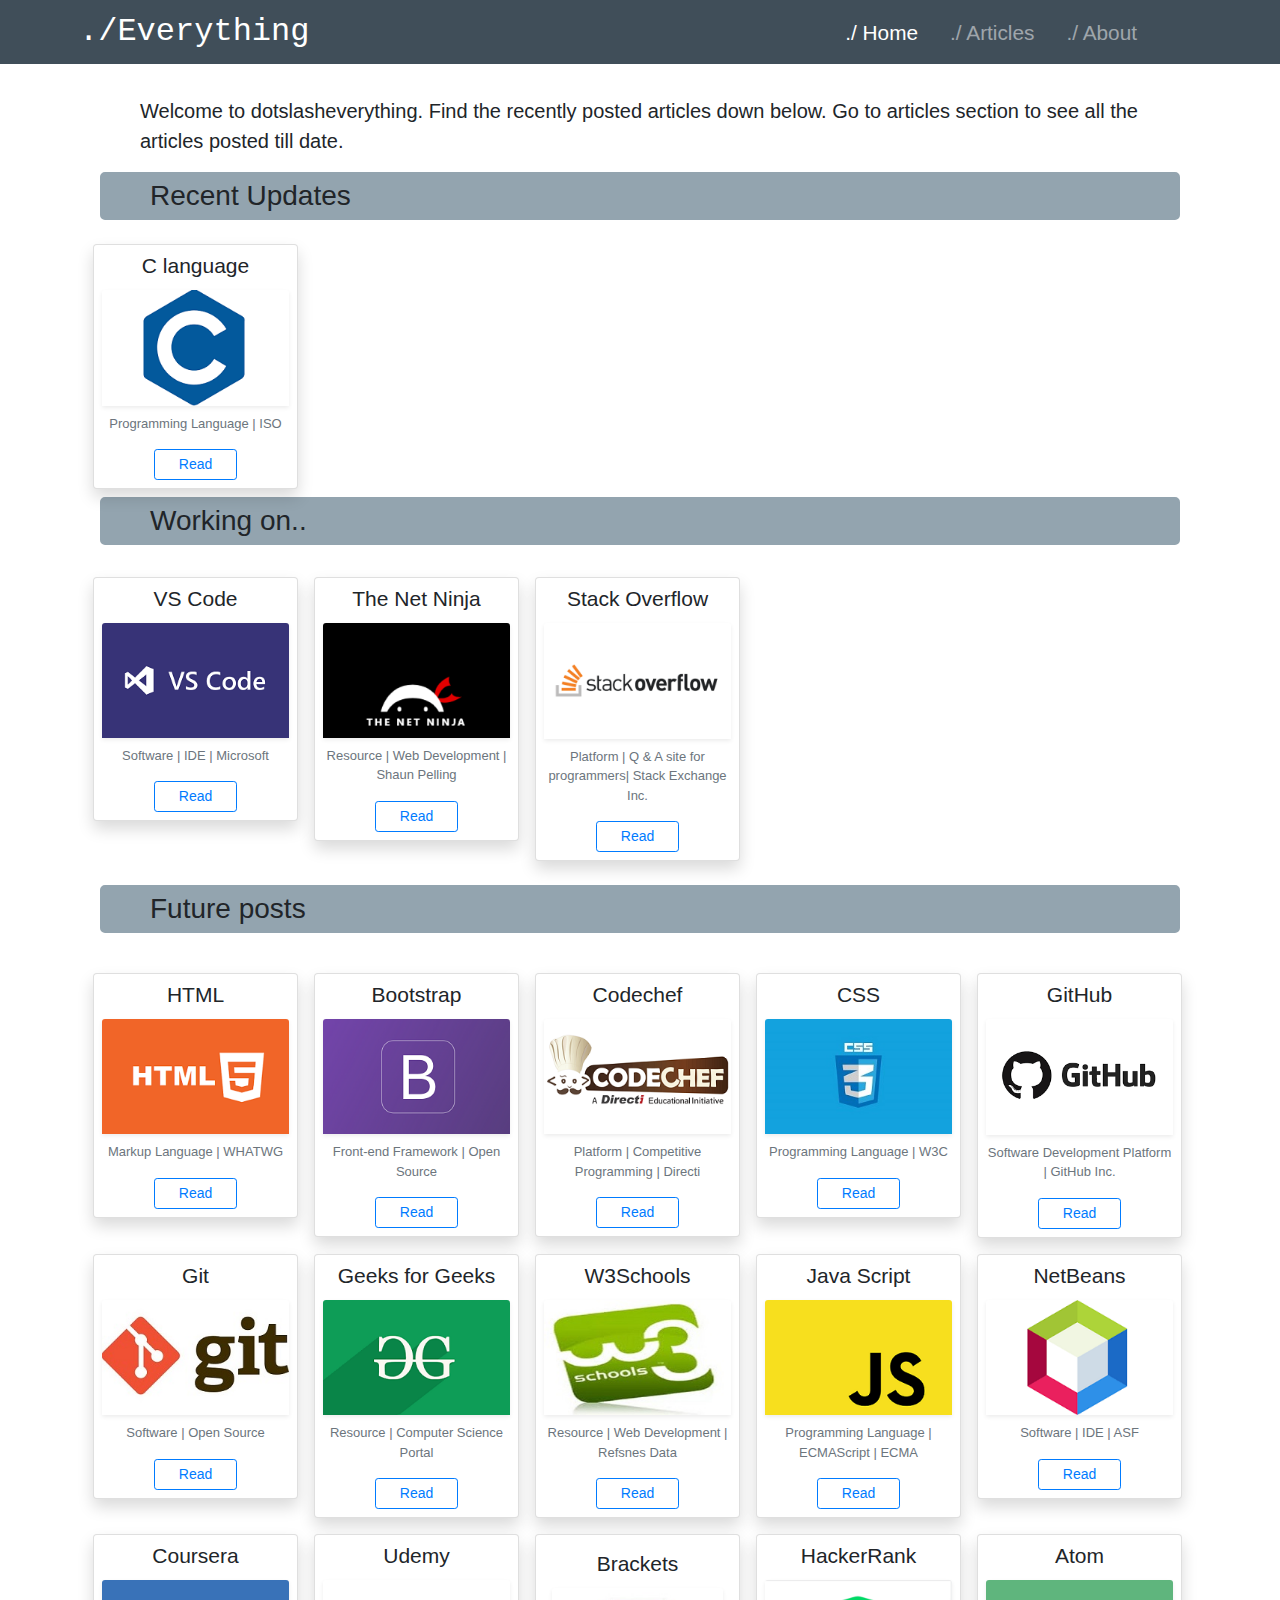
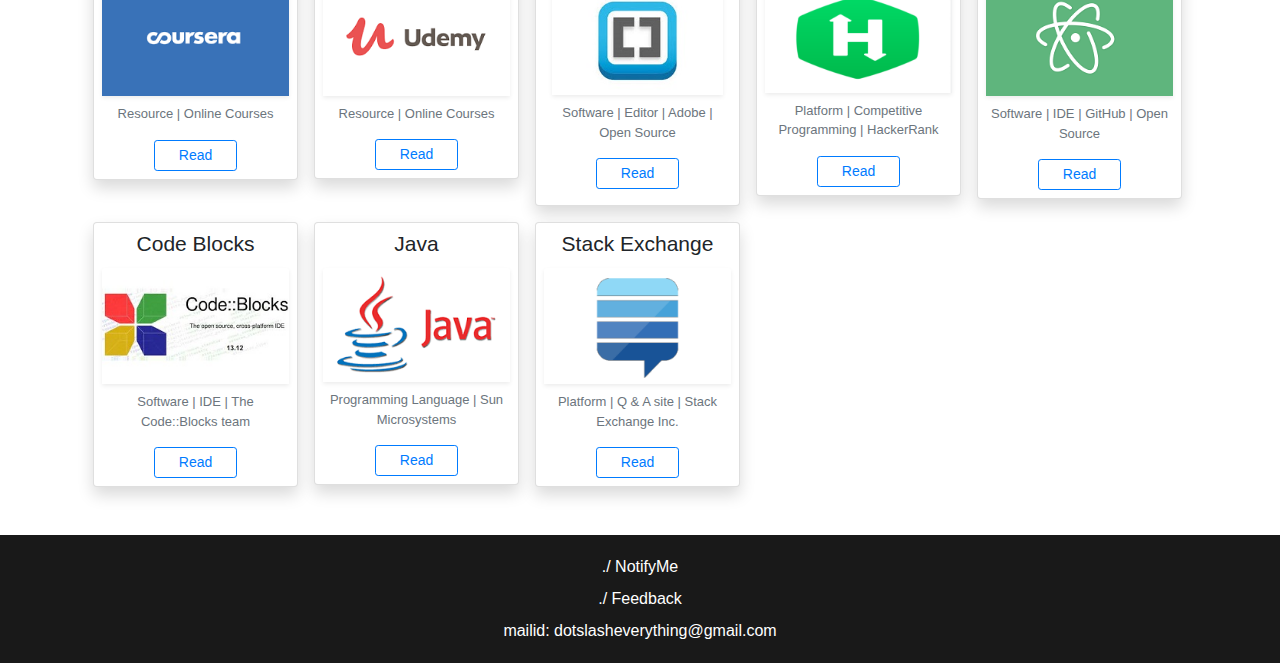
==== commit 52bd0063: "post-1" ====
--- a/index.html
+++ b/index.html
@@ -4,8 +4,9 @@
         <meta charset="utf-8">
         <meta name="viewport" content="width=device-width, initial-scale=1, shrink-to-fit=no">
         <meta name="description" content="Looking to learn something? 
-        Dotslasheverything can give you references about all computer science topics.">
-        <title>. /Everything</title>
+        Dotslasheverything can give you references for any computer science topic.
+        Visit our site to know more.">
+        <title>dotslasheverything</title>
         <link rel = "shortcut icon" href= "images/icon.ico" type = "image/x-icon" > 
         <link rel="stylesheet" href="styles.css">
         <!-- Bootstrap styles -->
@@ -26,7 +27,7 @@
            <nav class="navbar navbar-expand-md navbar-dark text-white fixed-top" style="background-color:#404E59;">
                 <div class="container-fluid">
                     <a class="navbar-brand" href="index.html">
-                        <h2 class="d-inline-block my-0 ml-2">./</h2>
+                        <h2 class="d-inline-block my-0 ml-5">./Everything</h2>
                     </a>
                     <button class="navbar-toggler ml-auto" type="button" data-toggle="collapse" data-target="#navbarNavDropdown" aria-controls="navbarNavDropdown" aria-expanded="false" aria-label="Toggle navigation">
                         <span class="navbar-toggler-icon"></span>
@@ -44,235 +45,245 @@
                     </div>
                 </div>
             </nav>
-            <div class="jumbotron jumbotron-fluid shadow mt-5 mb-3 py-4" style="background-color:#404E59;">
-                <div class="container text-white">
-                    <h1>./Everything</h1>
-                </div> 
-            </div>
+            <div class="u-container mt-5 mb-3">
+                <br><br>
+                <p class="about-text">
+                    Welcome to dotslasheverything. Find the recently posted articles down below. 
+                    Go to articles section to see all the articles posted till date.
+                </p>
+            </div> 
         </header>
-        <main class="container">
-            <h2 class="text-center py-2 index shadow-lg">Working on..</h2>
-            <div class="row my-5">
-            <div class="col-sm-6 col-md-4 col-lg-3 my-2">
+        <main class="container index">
+            <div class="container sectiontitle">
+                <h2 class="pl-5">Recent Updates</h2>
+            </div>
+            <div class="d-flex flex-row flex-wrap my-3">
+            <div class="m-2">
                 <div class="card shadow mx-auto">
-                    <div class="card-body text-center">
+                    <div class="card-body p-2 text-center">
                         <h3 class="card-title">C language</h3>
                         <img src="/images/c.png" class="card-img-top shadow-sm mb-2" alt="...">
                         <p class="card-text text-muted">Programming Language | ISO</p>
-                        <a href="post1.html" class="btn btn-primary text-monospace">./Read it</a>
-                    </div>
-                </div>
-            </div>
-            <div class="col-sm-6 col-md-4 col-lg-3 my-2">
-                <div class="card shadow mx-auto">
-                    <div class="card-body text-center">
-                        <h3 class="card-title">C++</h3>
-                        <img src="/images/cpp.png" class="card-img-top shadow-sm mb-2" alt="...">
-                        <p class="card-text text-muted">Programming Language | ISO</p>
-                        <a href="post2.html" class="btn btn-primary text-monospace">./Read it</a>
-                    </div>
-                </div>
-            </div>
-            </div>
-           <h2 class="text-center py-2 index shadow-lg">Future posts</h2>
-           <div class="row my-5">
-               <div class="col-sm-6 col-md-4 col-lg-3 my-2">
-                    <div class="card shadow mx-auto">
-                        <div class="card-body text-center">
+                        <a href="c.html" class="btn btn-outline-primary btn-sm  px-4">Read</a>
+                    </div>
+            </div>
+            </div>
+            <div class="container sectiontitle">
+                <h2 class="pl-5">Working on..</h2>
+            </div>
+            <div class="d-flex flex-row flex-wrap my-3">
+                <div class="m-2">
+                    <div class="card shadow mx-auto">
+                        <div class="card-body p-2 text-center">
                             <h3 class="card-title">VS Code</h3>
                             <img src="/images/vscode.png" class="card-img-top shadow-sm mb-2" alt="...">
                             <p class="card-text text-muted">Software | IDE | Microsoft</p>
-                            <a href="#" class="btn btn-primary text-monospace">./Read it</a>
-                        </div>
-                    </div>
-                </div> 
-                <div class="col-sm-6 col-md-4 col-lg-3 my-2">
-                    <div class="card shadow mx-auto">
-                        <div class="card-body text-center">
+                            <a href="x.html" class="btn btn-outline-primary btn-sm  px-4">Read</a>
+                        </div>
+                    </div>
+                </div>
+                <div class=" m-2">
+                     <div class="card shadow mx-auto">
+                         <div class="card-body p-2 text-center">
+                             <h3 class="card-title">The Net Ninja</h3>
+                             <img src="/images/thenetninja.png" class="card-img-top shadow-sm mb-2" alt="...">
+                             <p class="card-text text-muted">Resource | Web Development | Shaun Pelling</p>
+                             <a href="x.html" class="btn btn-outline-primary btn-sm  px-4">Read</a>
+                         </div>
+                     </div>
+                 </div> 
+                 <div class="m-2">
+                     <div class="card shadow mx-auto ">
+                         <div class="card-body p-2 text-center">
+                             <h3 class="card-title">Stack Overflow</h3>
+                             <img src="/images/stackoverflow.png" class="card-img-top shadow-sm mb-2" alt="...">
+                             <p class="card-text text-muted">Platform | Q &amp; A site for programmers| Stack Exchange Inc.</p>
+                             <a href="x.html" class="btn btn-outline-primary btn-sm  px-4">Read</a>
+                         </div>
+                     </div>
+                 </div>
+            </div>
+            <div class="container sectiontitle">
+                <h2 class="pl-5">Future posts</h2>
+            </div>
+           <div class="d-flex flex-row flex-wrap my-4"> 
+                <div class="m-2">
+                    <div class="card shadow mx-auto">
+                        <div class="card-body p-2 text-center">
                             <h3 class="card-title">HTML</h3>
                             <img src="/images/html5.png" class="card-img-top shadow-sm mb-2" alt="...">    
                             <p class="card-text text-muted">Markup Language | WHATWG</p>
-                            <a href="#" class="btn btn-primary text-monospace">./Read it</a>
-                        </div>
-                    </div>
-                </div>
-                <div class="col-sm-6 col-md-4 col-lg-3 my-2">
-                    <div class="card shadow mx-auto">
-                        <div class="card-body text-center">
+                            <a href="x.html" class="btn btn-outline-primary btn-sm  px-4">Read</a>
+                        </div>
+                    </div>
+                </div>
+                <div class="m-2">
+                    <div class="card shadow mx-auto">
+                        <div class="card-body p-2 text-center">
                             <h3 class="card-title">Bootstrap</h3>
                             <img src="/images/bootstrap.png" class="card-img-top shadow-sm mb-2" alt="...">    
                             <p class="card-text text-muted">Front-end Framework | Open Source</p>
-                            <a href="#" class="btn btn-primary text-monospace">./Read it</a>
-                        </div>
-                    </div>
-                </div>
-                <div class="col-sm-6 col-md-4 col-lg-3 my-2">
-                    <div class="card shadow mx-auto">
-                        <div class="card-body text-center">
+                            <a href="x.html" class="btn btn-outline-primary btn-sm  px-4">Read</a>
+                        </div>
+                    </div>
+                </div>
+                <div class=" m-2">
+                    <div class="card shadow mx-auto">
+                        <div class="card-body p-2 text-center">
                             <h3 class="card-title">Codechef</h3>
                             <img src="/images/codechef.png" class="card-img-top shadow-sm mb-2" alt="...">
                             <p class="card-text text-muted"> Platform | Competitive Programming | Directi</p>
-                            <a href="#" class="btn btn-primary text-monospace">./Read it</a>
-                        </div>
-                    </div>
-                </div>
-                <div class="col-sm-6 col-md-4 col-lg-3 my-2">
-                    <div class="card shadow mx-auto">
-                        <div class="card-body text-center">
+                            <a href="x.html" class="btn btn-outline-primary btn-sm  px-4">Read</a>
+                        </div>
+                    </div>
+                </div>
+                <div class=" m-2">
+                    <div class="card shadow mx-auto">
+                        <div class="card-body p-2 text-center">
                             <h3 class="card-title">CSS</h3>
                             <img src="/images/css3.jpg" class="card-img-top shadow-sm mb-2" alt="...">    
                             <p class="card-text text-muted">Programming Language | W3C</p>
-                            <a href="#" class="btn btn-primary text-monospace">./Read it</a>
-                        </div>
-                    </div>
-                </div>
-               <div class="col-sm-6 col-md-4 col-lg-3 my-2">
-                    <div class="card shadow mx-auto">
-                        <div class="card-body text-center">
-                            <h3 class="card-title">The Net Ninja</h3>
-                            <img src="/images/thenetninja.png" class="card-img-top shadow-sm mb-2" alt="...">
-                            <p class="card-text text-muted">Resource | Web Development | Shaun Pelling</p>
-                            <a href="#" class="btn btn-primary text-monospace">./Read it</a>
-                        </div>
-                    </div>
-                </div> 
-                <div class="col-sm-6 col-md-4 col-lg-3 my-2">
-                    <div class="card shadow mx-auto">
-                        <div class="card-body text-center">
+                            <a href="x.html" class="btn btn-outline-primary btn-sm  px-4">Read</a>
+                        </div>
+                    </div>
+                </div>
+                <div class=" m-2">
+                    <div class="card shadow mx-auto">
+                        <div class="card-body p-2 text-center">
                             <h3 class="card-title">GitHub</h3>
                             <img src="/images/github.png" class="card-img-top shadow-sm mb-2" alt="...">    
                             <p class="card-text text-muted">Software Development Platform | GitHub Inc.</p>
-                            <a href="#" class="btn btn-primary text-monospace">./Read it</a>
-                        </div>
-                    </div>
-                </div>
-                <div class="col-sm-6 col-md-4 col-lg-3 my-2">
-                    <div class="card shadow mx-auto">
-                        <div class="card-body text-center">
+                            <a href="x.html" class="btn btn-outline-primary btn-sm  px-4">Read</a>
+                        </div>
+                    </div>
+                </div>
+                <div class=" m-2">
+                    <div class="card shadow mx-auto">
+                        <div class="card-body p-2 text-center">
                             <h3 class="card-title">Git</h3>
                             <img src="/images/git.jpg" class="card-img-top shadow-sm mb-2" alt="...">
                             <p class="card-text text-muted">Software | Open Source</p>
-                            <a href="#" class="btn btn-primary text-monospace">./Read it</a>
-                        </div>
-                    </div>
-                </div>
-                <div class="col-sm-6 col-md-4 col-lg-3 my-2">
-                    <div class="card shadow mx-auto">
-                        <div class="card-body text-center">
+                            <a href="x.html" class="btn btn-outline-primary btn-sm  px-4">Read</a>
+                        </div>
+                    </div>
+                </div>
+                <div class=" m-2">
+                    <div class="card shadow mx-auto">
+                        <div class="card-body p-2 text-center">
                             <h3 class="card-title">Geeks for Geeks</h3>
                             <img src="/images/geeksforgeeks.png" class="card-img-top shadow-sm mb-2" alt="...">
                             <p class="card-text text-muted">Resource | Computer Science Portal</p>
-                            <a href="#" class="btn btn-primary text-monospace">./Read it</a>
-                        </div>
-                    </div>
-                </div>
-                <div class="col-sm-6 col-md-4 col-lg-3 my-2">
-                    <div class="card shadow mx-auto">
-                        <div class="card-body text-center">
+                            <a href="x.html" class="btn btn-outline-primary btn-sm  px-4">Read</a>
+                        </div>
+                    </div>
+                </div>
+                <div class="m-2">
+                    <div class="card shadow mx-auto">
+                        <div class="card-body p-2 text-center">
                             <h3 class="card-title">W3Schools</h3>
                             <img src="/images/w3schools.jpg" class="card-img-top shadow-sm mb-2" alt="...">
                             <p class="card-text text-muted">Resource | Web Development | Refsnes Data</p>
-                            <a href="#" class="btn btn-primary text-monospace">./Read it</a>
-                        </div>
-                    </div>
-                </div>
-                <div class="col-sm-6 col-md-4 col-lg-3 my-2">
-                    <div class="card shadow mx-auto">
-                        <div class="card-body text-center">
-                            <h3 class="card-title">Python</h3>
-                            <img src="/images/python.png" class="card-img-top shadow-sm mb-2" alt="...">
-                            <p class="card-text text-muted">Programming Language | Open Source | PSF</p>
-                            <a href="#" class="btn btn-primary text-monospace">./Read it</a>
-                        </div>
-                    </div>
-                </div>
-                <div class="col-sm-6 col-md-4 col-lg-3 my-2">
-                    <div class="card shadow mx-auto">
-                        <div class="card-body text-center ">
+                            <a href="x.html" class="btn btn-outline-primary btn-sm  px-4">Read</a>
+                        </div>
+                    </div>
+                </div>
+                <div class="m-2">
+                    <div class="card shadow mx-auto">
+                        <div class="card-body p-2 text-center ">
                             <h3 class="card-title">Java Script</h3>
                             <img src="/images/javascript.png" class="card-img-top shadow-sm mb-2" alt="...">
                             <p class="card-text text-muted">Programming Language | ECMAScript | ECMA</p>
-                            <a href="#" class="btn btn-primary text-monospace">./Read it</a>
-                        </div>
-                    </div>
-                </div>
-                <div class="col-sm-6 col-md-4 col-lg-3 my-2">
-                    <div class="card shadow mx-auto">
-                        <div class="card-body text-center">
+                            <a href="x.html" class="btn btn-outline-primary btn-sm  px-4">Read</a>
+                        </div>
+                    </div>
+                </div>
+                <div class=" m-2">
+                    <div class="card shadow mx-auto">
+                        <div class="card-body p-2 text-center">
                             <h3 class="card-title">NetBeans</h3>
                             <img src="/images/netbeans.png" class="card-img-top shadow-sm mb-2" alt="...">
                             <p class="card-text text-muted">Software | IDE | ASF</p>
-                            <a href="#" class="btn btn-primary text-monospace">./Read it</a>
-                        </div>
-                    </div>
-                </div>
-                <div class="col-sm-6 col-md-4 col-lg-3 my-2">
+                            <a href="x.html" class="btn btn-outline-primary btn-sm  px-4">Read</a>
+                        </div>
+                    </div>
+                </div>
+                <div class=" m-2">
                     <div class="card shadow mx-auto ">
-                        <div class="card-body text-center">
+                        <div class="card-body p-2 text-center">
                             <h3 class="card-title">Coursera</h3>
                             <img src="/images/courseera.png" class="card-img-top shadow-sm mb-2" alt="...">
                             <p class="card-text text-muted">Resource | Online Courses</p>
-                            <a href="#" class="btn btn-primary text-monospace">./Read it</a>
-                        </div>
-                    </div>
-                </div>
-                <div class="col-sm-6 col-md-4 col-lg-3 my-2">
-                    <div class="card shadow mx-auto">
-                        <div class="card-body text-center">
+                            <a href="x.html" class="btn btn-outline-primary btn-sm  px-4">Read</a>
+                        </div>
+                    </div>
+                </div>
+                <div class=" m-2">
+                    <div class="card shadow mx-auto">
+                        <div class="card-body p-2 text-center">
                             <h3 class="card-title">Udemy</h3>
                             <img src="/images/udemy.png" class="card-img-top shadow-sm mb-2" alt="...">
                             <p class="card-text text-muted">Resource | Online Courses</p>
-                            <a href="#" class="btn btn-primary text-monospace">./Read it</a>
-                        </div>
-                    </div>
-                </div>
-                <div class="col-sm-6 col-md-4 col-lg-3 my-2">
-                    <div class="card shadow mx-auto">
-                        <div class="card-body text-center">
+                            <a href="x.html" class="btn btn-outline-primary btn-sm  px-4">Read</a>
+                        </div>
+                    </div>
+                </div>
+                <div class="m-2">
+                    <div class="card shadow p-2 mx-auto">
+                        <div class="card-body p-2 text-center">
                             <h3 class="card-title">Brackets</h3>
                             <img src="/images/brackets.jpeg" class="card-img-top shadow-sm mb-2" alt="...">
                             <p class="card-text text-muted">Software | Editor | Adobe | Open Source</p>
-                            <a href="#" class="btn btn-primary text-monospace">./Read it</a>
-                        </div>
-                    </div>
-                </div>
-                <div class="col-sm-6 col-md-4 col-lg-3 my-2">
-                    <div class="card shadow mx-auto">
-                        <div class="card-body text-center">
+                            <a href="x.html" class="btn btn-outline-primary btn-sm  px-4">Read</a>
+                        </div>
+                    </div>
+                </div>
+                <div class="m-2">
+                    <div class="card shadow mx-auto">
+                        <div class="card-body p-2 text-center">
                             <h3 class="card-title">HackerRank</h3>
                             <img src="/images/hrank.png" class="card-img-top shadow-sm mb-2" alt="...">
                             <p class="card-text text-muted"> Platform | Competitive Programming | HackerRank</p>
-                            <a href="#" class="btn btn-primary text-monospace">./Read it</a>
-                        </div>
-                    </div>
-                </div>
-                <div class="col-sm-6 col-md-4 col-lg-3 my-2">
-                    <div class="card shadow mx-auto">
-                        <div class="card-body text-center">
+                            <a href="x.html" class="btn btn-outline-primary btn-sm  px-4">Read</a>
+                        </div>
+                    </div>
+                </div>
+                <div class="m-2">
+                    <div class="card shadow mx-auto">
+                        <div class="card-body p-2 text-center">
                             <h3 class="card-title">Atom</h3>
                             <img src="/images/atom.png" class="card-img-top shadow-sm mb-2" alt="...">
                             <p class="card-text text-muted">Software | IDE | GitHub | Open Source</p>
-                            <a href="#" class="btn btn-primary text-monospace">./Read it</a>
-                        </div>
-                    </div>
-                </div>
-                <div class="col-sm-6 col-md-4 col-lg-3 my-2">
+                            <a href="x.html" class="btn btn-outline-primary btn-sm  px-4">Read</a>
+                        </div>
+                    </div>
+                </div>
+                <div class=" m-2">
                     <div class="card shadow mx-auto ">
-                        <div class="card-body text-center">
+                        <div class="card-body p-2 text-center">
                             <h3 class="card-title">Code Blocks</h3>
                             <img src="/images/codeblocks.jpeg" class="card-img-top shadow-sm mb-2" alt="...">
                             <p class="card-text text-muted">Software | IDE | The Code::Blocks team</p>
-                            <a href="#" class="btn btn-primary text-monospace">./Read it</a>
-                        </div>
-                    </div>
-                </div>
-                <div class="col-sm-6 col-md-4 col-lg-3 my-2">
+                            <a href="x.html" class="btn btn-outline-primary btn-sm  px-4">Read</a>
+                        </div>
+                    </div>
+                </div>
+                <div class="m-2">
                     <div class="card shadow mx-auto ">
-                        <div class="card-body text-center">
+                        <div class="card-body p-2 text-center">
                             <h3 class="card-title">Java</h3>
                             <img src="/images/java.png" class="card-img-top shadow-sm mb-2" alt="...">
                             <p class="card-text text-muted">Programming Language | Sun Microsystems</p>
-                            <a href="#" class="btn btn-primary text-monospace">./Read it</a>
+                            <a href="x.html" class="btn btn-outline-primary btn-sm  px-4">Read</a>
+                        </div>
+                    </div>
+                </div>
+                <div class="m-2">
+                    <div class="card shadow mx-auto ">
+                        <div class="card-body p-2 text-center">
+                            <h3 class="card-title">Stack Exchange</h3>
+                            <img src="/images/stackexchange.png" class="card-img-top shadow-sm mb-2" alt="...">
+                            <p class="card-text text-muted">Platform | Q &amp; A site | Stack Exchange Inc.</p>
+                            <a href="x.html" class="btn btn-outline-primary btn-sm  px-4">Read</a>
                         </div>
                     </div>
                 </div>
@@ -280,13 +291,11 @@
        </main>
        <footer class="d-flex flex-column text-center py-3">
             <a class="my-1" href="https://forms.gle/CCAxA2y3Q7b6DuJw5">
-                ./ NotifyMe
-            </a>
+                ./ NotifyMe</a>
             <a class="my-1" href="https://forms.gle/JXNURqrYfRXwKjT16">
                 ./ Feedback</a>
             <a class="my-1" href="mailto:dotslasheverything@gmail.com">
-                mailid: dotslasheverything@gmail.com
-            </a>
+                mailid: dotslasheverything@gmail.com</a>
         </footer>
        <script src="https://code.jquery.com/jquery-3.3.1.slim.min.js" integrity="sha384-q8i/X+965DzO0rT7abK41JStQIAqVgRVzpbzo5smXKp4YfRvH+8abtTE1Pi6jizo" crossorigin="anonymous"></script>
        <script src="https://cdnjs.cloudflare.com/ajax/libs/popper.js/1.14.7/umd/popper.min.js" integrity="sha384-UO2eT0CpHqdSJQ6hJty5KVphtPhzWj9WO1clHTMGa3JDZwrnQq4sF86dIHNDz0W1" crossorigin="anonymous"></script>
--- a/styles.css
+++ b/styles.css
@@ -4,21 +4,54 @@
 header nav a h2{
     font-family: 'Courier New', Courier, monospace;
 }
-header div div h1{
+header div div h2{
     font-family: 'Courier New', Courier, monospace;
 }
-main h2.index{
+.pagetitle h2{
+    font-size: 3.5em;
+}
+.sectiontitle h2{
     background-color: #93A4AF;
-    border-radius: 15px;
+    padding: 5px;
+    border: solid 2px #93A4AF;
+    border-radius: 5px;
+    font-size: 1.75em;
+}
+.index .card,.articles .card{
+    max-width: 205px;
+}
+.index .card-title,.articles .card-title{
+    font-size: 21px;
+}
+.index .card-text,.articles .card-text{
+    font-size: 13px;
+}
+.u-container{
+    margin-left: auto;
+    margin-right: auto;
+    max-width:1000px;
+}
+article.post p{
+    font-size: 18px;
+}
+.postnav .nav-link{
+    font-size: 1.25em;
+}
+
+.post-text{
+    font-size: 1.155em;
+}
+.about-text{
+    font-size: 1.25em;
 }
 .nav-pills .nav-item .nav-link:not(.active) {
     background-color: #50c5a4;
     color: #383737;
     border: 1.5px solid #1e362f;
 }
-main div.navigation,.sticky{
+.sticky{
     position: sticky;
-    top: 8.73%;
+    top: 8.7%;
     background-color: #FFFFFF;
 }
 main div.navigation,.sticky ul li a{
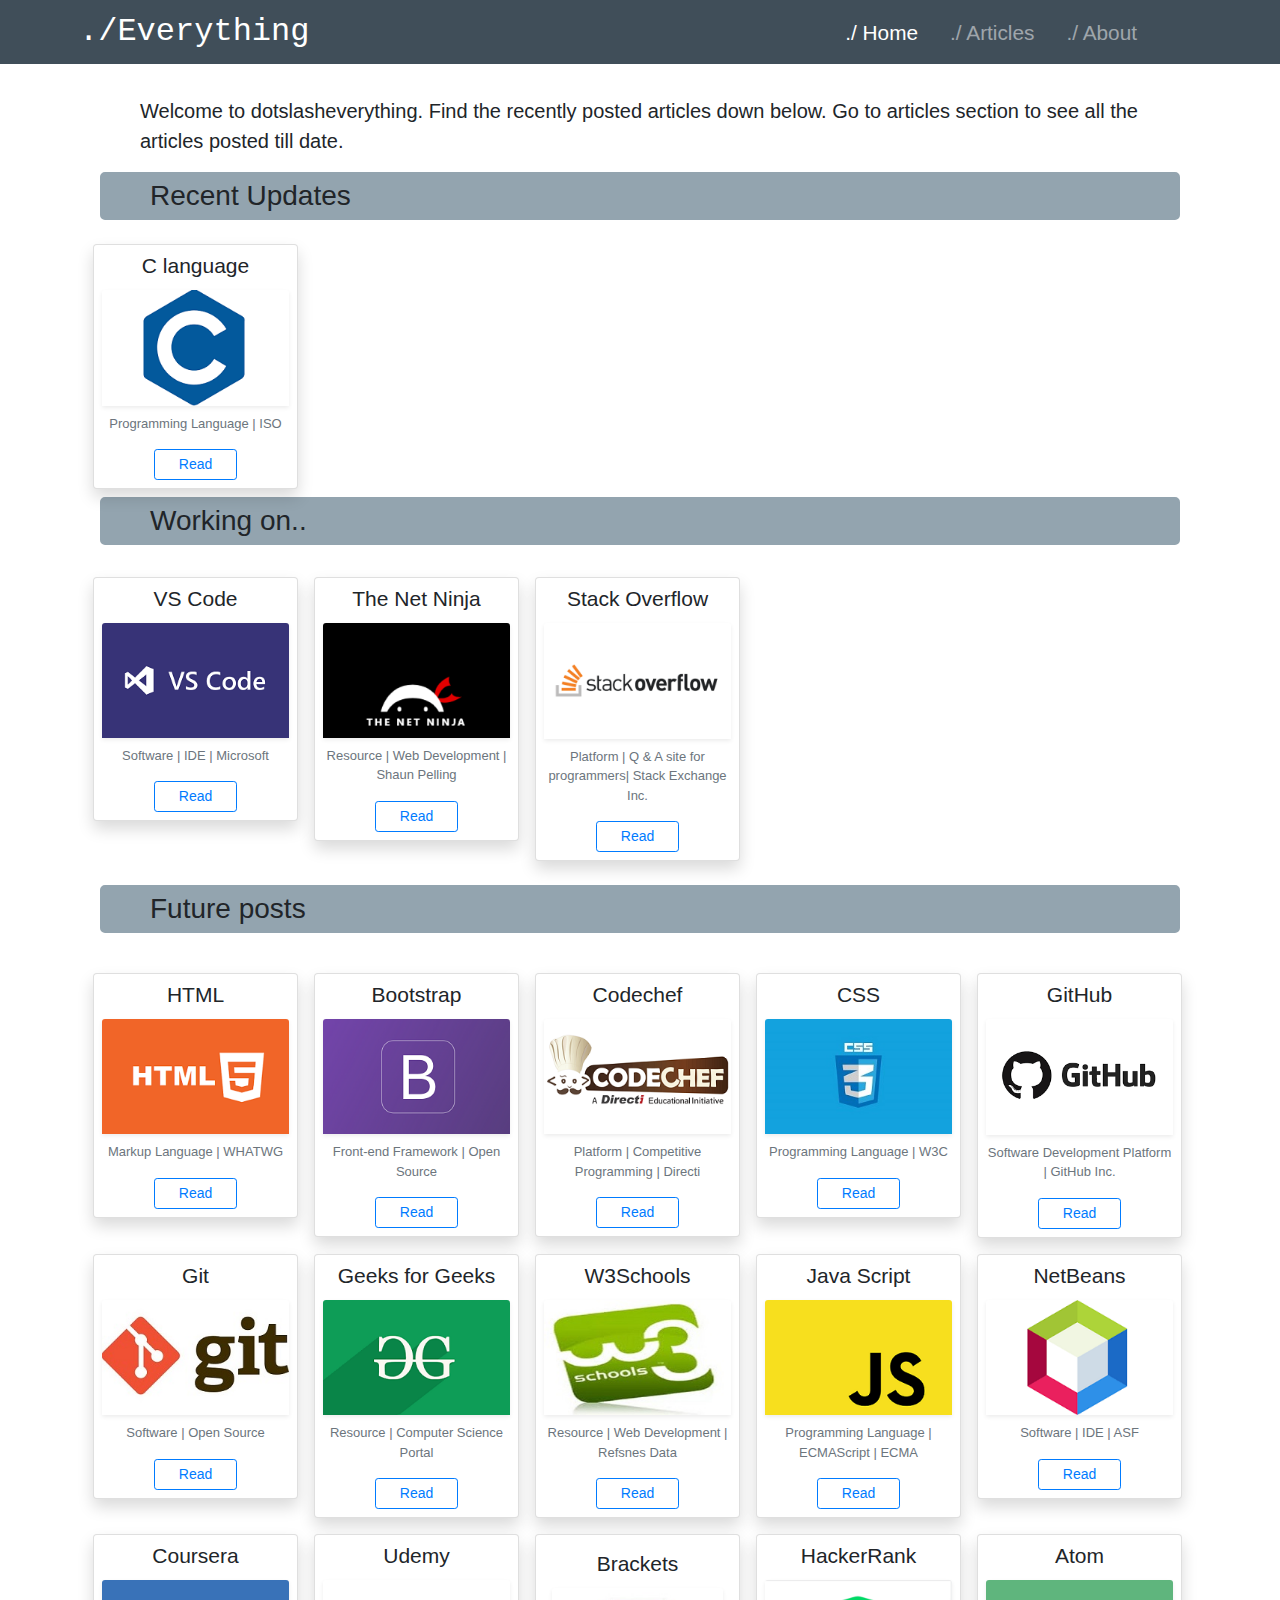
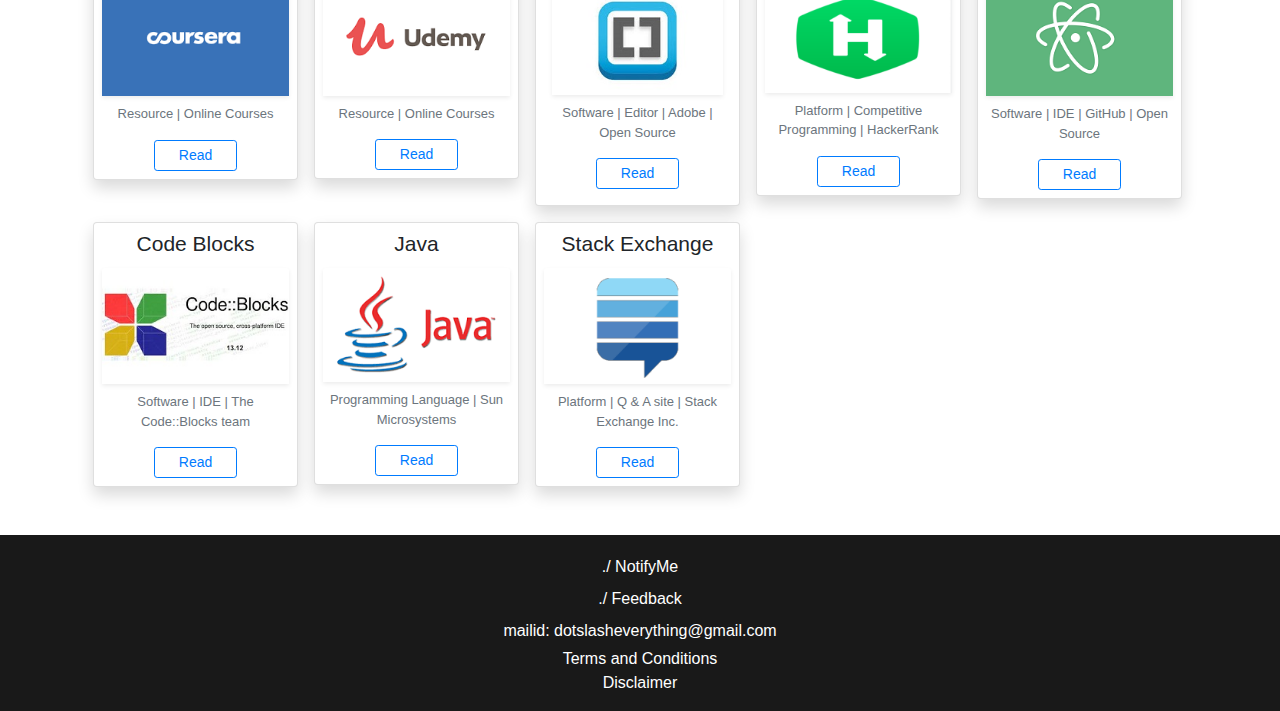
==== commit f2e5e88b: "t&c,disclaimer" ====
--- a/index.html
+++ b/index.html
@@ -296,6 +296,8 @@
                 ./ Feedback</a>
             <a class="my-1" href="mailto:dotslasheverything@gmail.com">
                 mailid: dotslasheverything@gmail.com</a>
+            <a href="tandc.html">Terms and Conditions</a>
+            <a href="disclaimer.html">Disclaimer</a>
         </footer>
        <script src="https://code.jquery.com/jquery-3.3.1.slim.min.js" integrity="sha384-q8i/X+965DzO0rT7abK41JStQIAqVgRVzpbzo5smXKp4YfRvH+8abtTE1Pi6jizo" crossorigin="anonymous"></script>
        <script src="https://cdnjs.cloudflare.com/ajax/libs/popper.js/1.14.7/umd/popper.min.js" integrity="sha384-UO2eT0CpHqdSJQ6hJty5KVphtPhzWj9WO1clHTMGa3JDZwrnQq4sF86dIHNDz0W1" crossorigin="anonymous"></script>
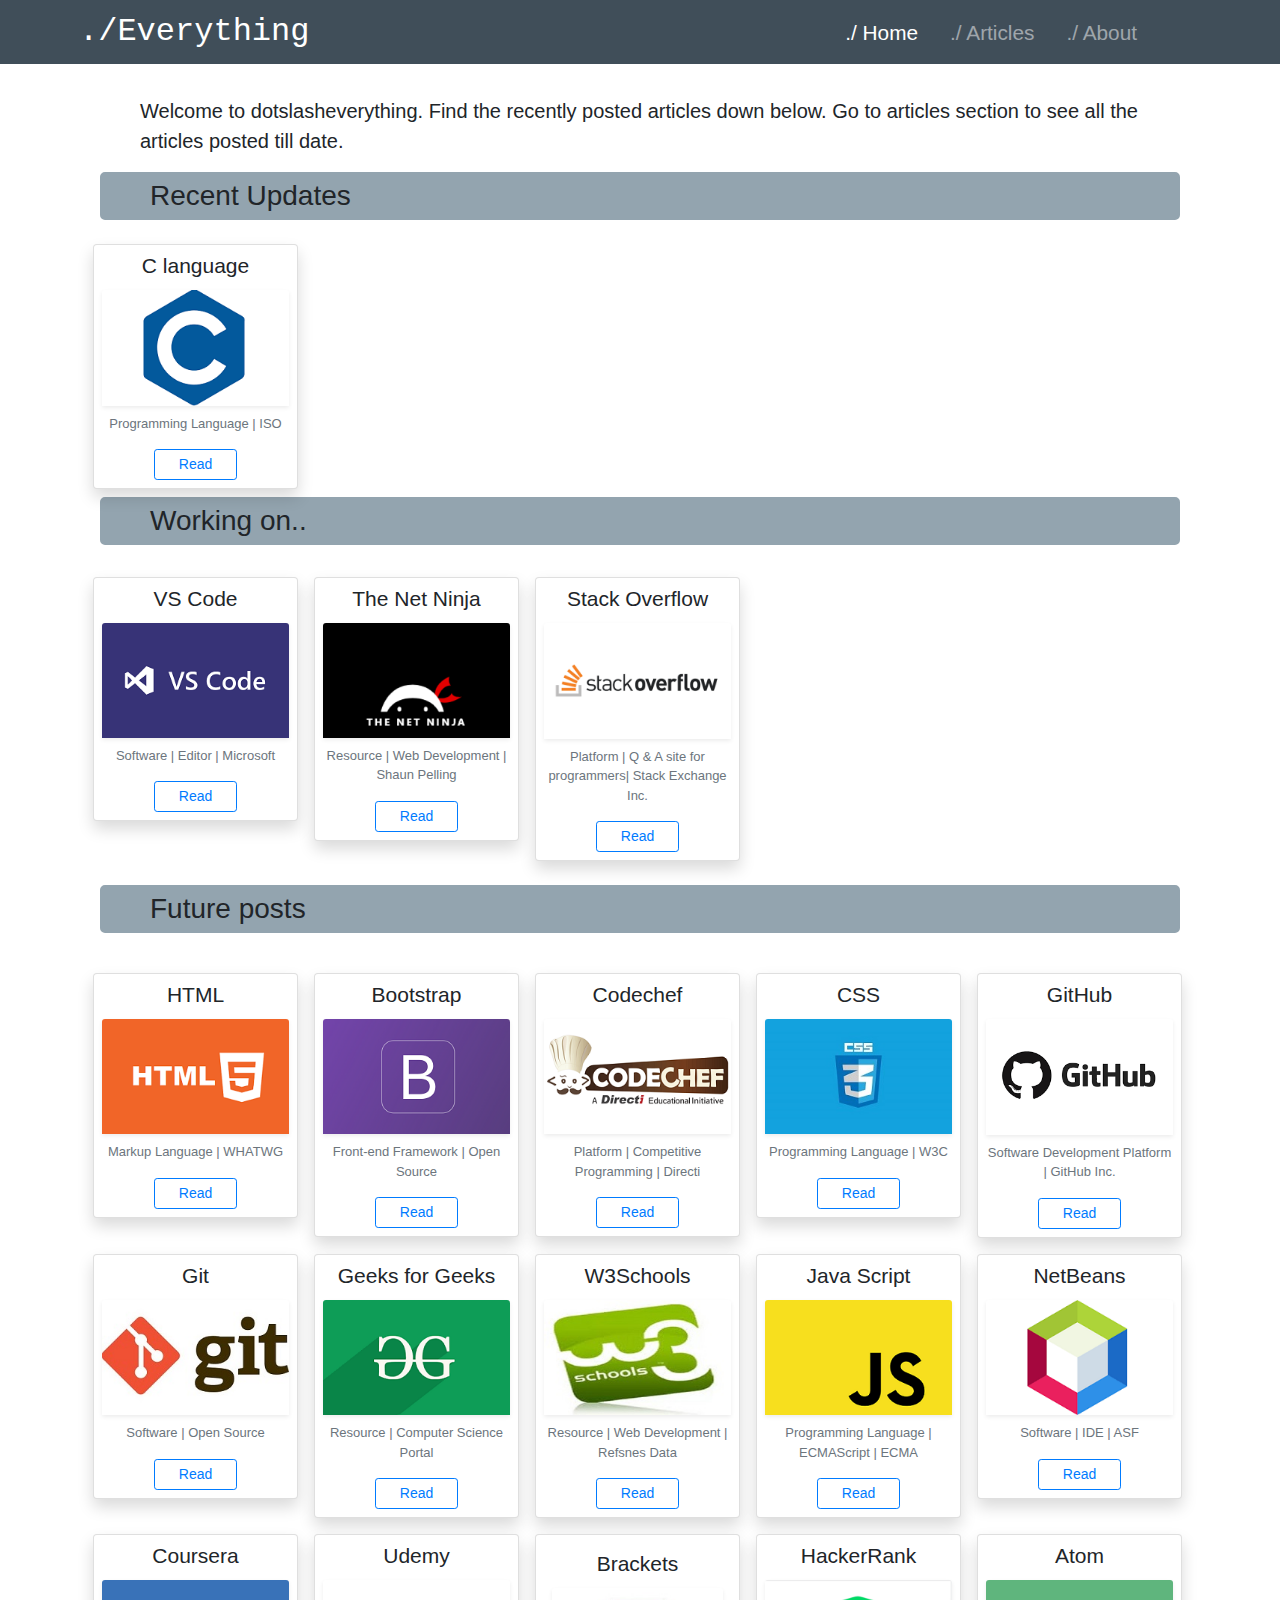
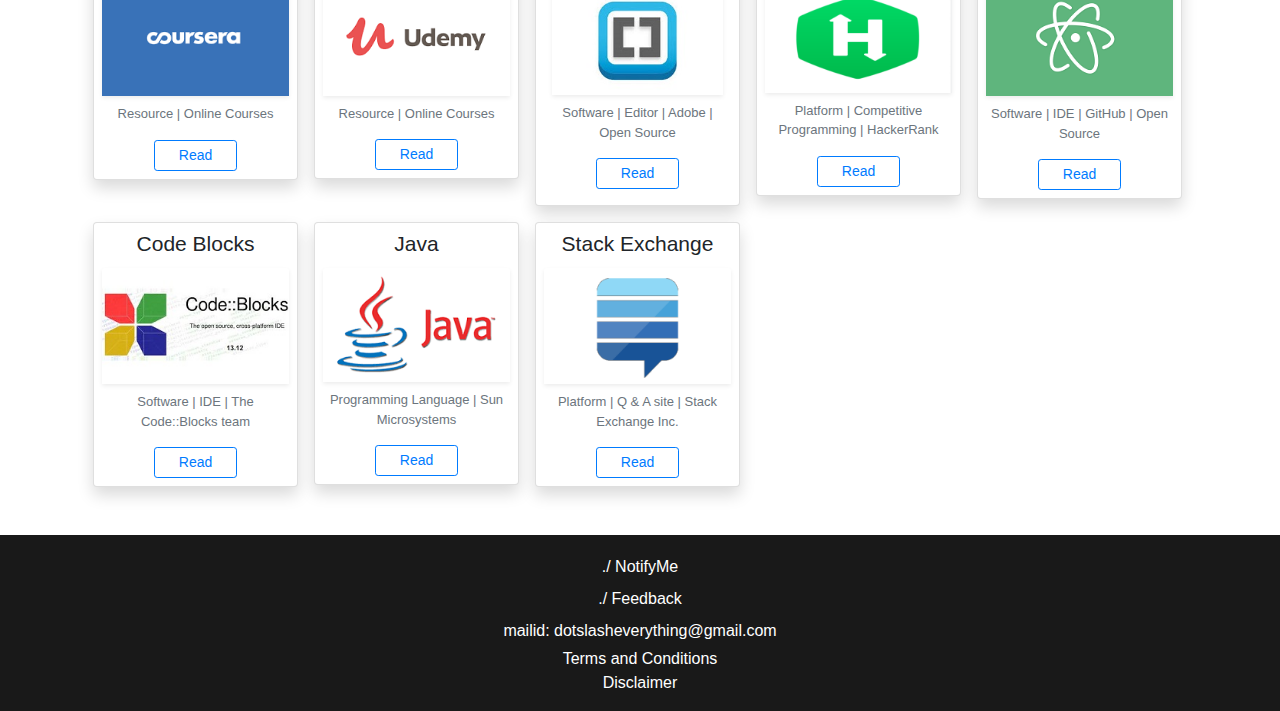
==== commit 8f576447: "post_stackoverflow" ====
--- a/index.html
+++ b/index.html
@@ -77,7 +77,7 @@
                         <div class="card-body p-2 text-center">
                             <h3 class="card-title">VS Code</h3>
                             <img src="/images/vscode.png" class="card-img-top shadow-sm mb-2" alt="...">
-                            <p class="card-text text-muted">Software | IDE | Microsoft</p>
+                            <p class="card-text text-muted">Software | Editor | Microsoft</p>
                             <a href="x.html" class="btn btn-outline-primary btn-sm  px-4">Read</a>
                         </div>
                     </div>
--- a/styles.css
+++ b/styles.css
@@ -1,6 +1,7 @@
 html body{
     background-color: #FFFFFF;
 }
+
 header nav a h2{
     font-family: 'Courier New', Courier, monospace;
 }
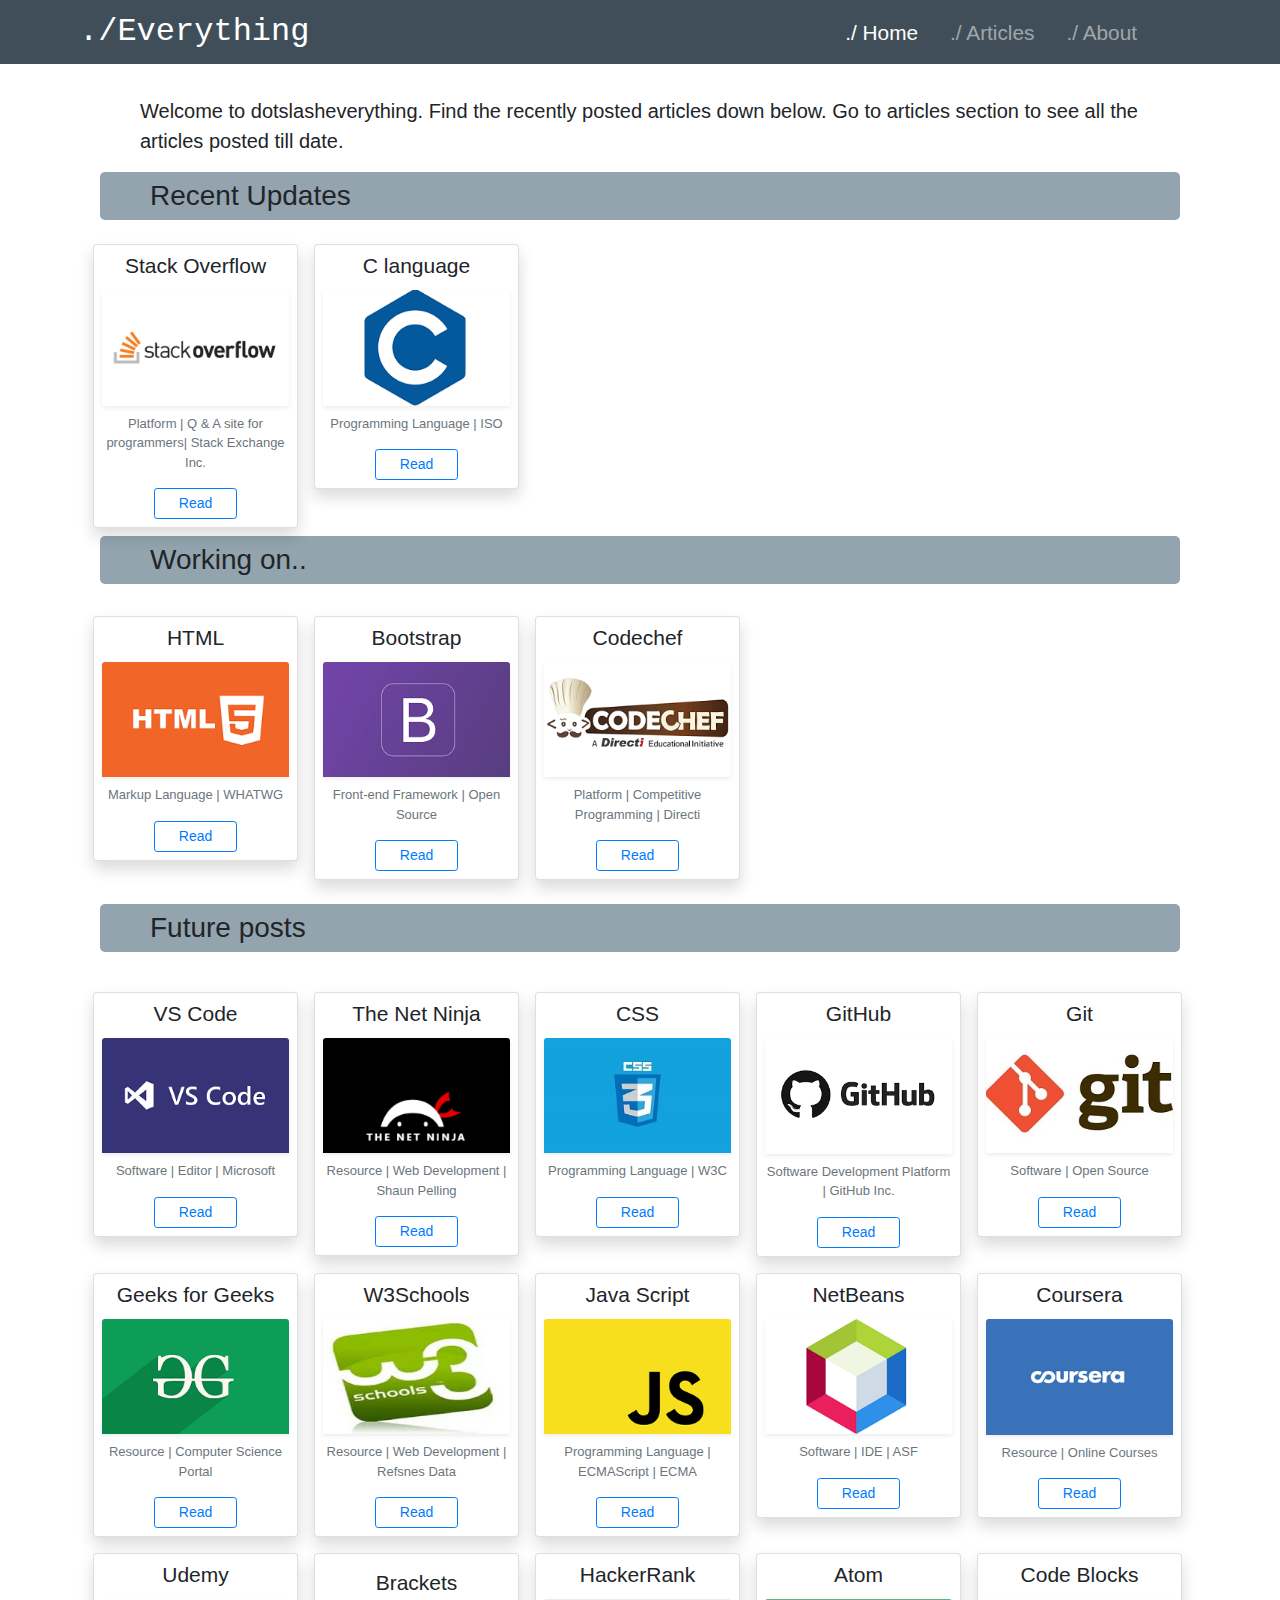
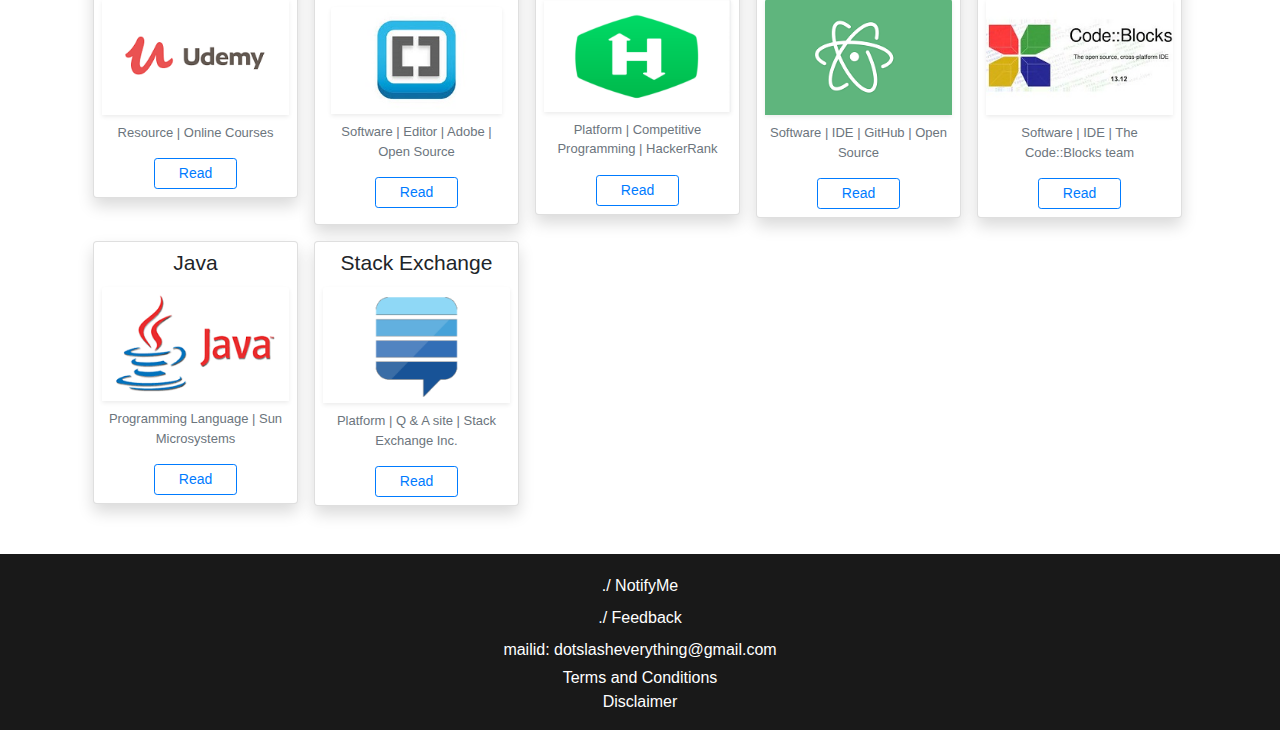
==== commit a2ceb109: "changes in index acc to post" ====
--- a/index.html
+++ b/index.html
@@ -2,7 +2,7 @@
 <html lng = "en">
     <head>
         <meta charset="utf-8">
-        <meta name="viewport" content="width=device-width, initial-scale=1, shrink-to-fit=no">
+        <meta name="viewport" content="width=device-width, initial-scale=1.0">
         <meta name="description" content="Looking to learn something? 
         Dotslasheverything can give you references for any computer science topic.
         Visit our site to know more.">
@@ -58,20 +58,65 @@
                 <h2 class="pl-5">Recent Updates</h2>
             </div>
             <div class="d-flex flex-row flex-wrap my-3">
-            <div class="m-2">
-                <div class="card shadow mx-auto">
-                    <div class="card-body p-2 text-center">
-                        <h3 class="card-title">C language</h3>
-                        <img src="/images/c.png" class="card-img-top shadow-sm mb-2" alt="...">
-                        <p class="card-text text-muted">Programming Language | ISO</p>
-                        <a href="c.html" class="btn btn-outline-primary btn-sm  px-4">Read</a>
-                    </div>
-            </div>
+                <div class="m-2">
+                    <div class="card shadow mx-auto ">
+                        <div class="card-body p-2 text-center">
+                            <h3 class="card-title">Stack Overflow</h3>
+                            <img src="/images/stackoverflow.png" class="card-img-top shadow-sm mb-2" alt="...">
+                            <p class="card-text text-muted">Platform | Q &amp; A site for programmers| Stack Exchange Inc.</p>
+                            <a href="x.html" class="btn btn-outline-primary btn-sm  px-4">Read</a>
+                        </div>
+                    </div>
+                </div>
+                <div class="m-2">
+                    <div class="card shadow mx-auto">
+                        <div class="card-body p-2 text-center">
+                            <h3 class="card-title">C language</h3>
+                            <img src="/images/c.png" class="card-img-top shadow-sm mb-2" alt="...">
+                            <p class="card-text text-muted">Programming Language | ISO</p>
+                            <a href="c.html" class="btn btn-outline-primary btn-sm  px-4">Read</a>
+                        </div>
+                </div>
             </div>
             <div class="container sectiontitle">
                 <h2 class="pl-5">Working on..</h2>
             </div>
             <div class="d-flex flex-row flex-wrap my-3">
+                <div class="m-2">
+                    <div class="card shadow mx-auto">
+                        <div class="card-body p-2 text-center">
+                            <h3 class="card-title">HTML</h3>
+                            <img src="/images/html5.png" class="card-img-top shadow-sm mb-2" alt="...">    
+                            <p class="card-text text-muted">Markup Language | WHATWG</p>
+                            <a href="x.html" class="btn btn-outline-primary btn-sm  px-4">Read</a>
+                        </div>
+                    </div>
+                </div>
+                <div class="m-2">
+                    <div class="card shadow mx-auto">
+                        <div class="card-body p-2 text-center">
+                            <h3 class="card-title">Bootstrap</h3>
+                            <img src="/images/bootstrap.png" class="card-img-top shadow-sm mb-2" alt="...">    
+                            <p class="card-text text-muted">Front-end Framework | Open Source</p>
+                            <a href="x.html" class="btn btn-outline-primary btn-sm  px-4">Read</a>
+                        </div>
+                    </div>
+                </div>
+                <div class=" m-2">
+                    <div class="card shadow mx-auto">
+                        <div class="card-body p-2 text-center">
+                            <h3 class="card-title">Codechef</h3>
+                            <img src="/images/codechef.png" class="card-img-top shadow-sm mb-2" alt="...">
+                            <p class="card-text text-muted"> Platform | Competitive Programming | Directi</p>
+                            <a href="x.html" class="btn btn-outline-primary btn-sm  px-4">Read</a>
+                        </div>
+                    </div>
+                </div>
+            </div>
+            <div class="container sectiontitle">
+                <h2 class="pl-5">Future posts</h2>
+            </div>
+           <div class="d-flex flex-row flex-wrap my-4"> 
                 <div class="m-2">
                     <div class="card shadow mx-auto">
                         <div class="card-body p-2 text-center">
@@ -83,56 +128,11 @@
                     </div>
                 </div>
                 <div class=" m-2">
-                     <div class="card shadow mx-auto">
-                         <div class="card-body p-2 text-center">
-                             <h3 class="card-title">The Net Ninja</h3>
-                             <img src="/images/thenetninja.png" class="card-img-top shadow-sm mb-2" alt="...">
-                             <p class="card-text text-muted">Resource | Web Development | Shaun Pelling</p>
-                             <a href="x.html" class="btn btn-outline-primary btn-sm  px-4">Read</a>
-                         </div>
-                     </div>
-                 </div> 
-                 <div class="m-2">
-                     <div class="card shadow mx-auto ">
-                         <div class="card-body p-2 text-center">
-                             <h3 class="card-title">Stack Overflow</h3>
-                             <img src="/images/stackoverflow.png" class="card-img-top shadow-sm mb-2" alt="...">
-                             <p class="card-text text-muted">Platform | Q &amp; A site for programmers| Stack Exchange Inc.</p>
-                             <a href="x.html" class="btn btn-outline-primary btn-sm  px-4">Read</a>
-                         </div>
-                     </div>
-                 </div>
-            </div>
-            <div class="container sectiontitle">
-                <h2 class="pl-5">Future posts</h2>
-            </div>
-           <div class="d-flex flex-row flex-wrap my-4"> 
-                <div class="m-2">
-                    <div class="card shadow mx-auto">
-                        <div class="card-body p-2 text-center">
-                            <h3 class="card-title">HTML</h3>
-                            <img src="/images/html5.png" class="card-img-top shadow-sm mb-2" alt="...">    
-                            <p class="card-text text-muted">Markup Language | WHATWG</p>
-                            <a href="x.html" class="btn btn-outline-primary btn-sm  px-4">Read</a>
-                        </div>
-                    </div>
-                </div>
-                <div class="m-2">
-                    <div class="card shadow mx-auto">
-                        <div class="card-body p-2 text-center">
-                            <h3 class="card-title">Bootstrap</h3>
-                            <img src="/images/bootstrap.png" class="card-img-top shadow-sm mb-2" alt="...">    
-                            <p class="card-text text-muted">Front-end Framework | Open Source</p>
-                            <a href="x.html" class="btn btn-outline-primary btn-sm  px-4">Read</a>
-                        </div>
-                    </div>
-                </div>
-                <div class=" m-2">
-                    <div class="card shadow mx-auto">
-                        <div class="card-body p-2 text-center">
-                            <h3 class="card-title">Codechef</h3>
-                            <img src="/images/codechef.png" class="card-img-top shadow-sm mb-2" alt="...">
-                            <p class="card-text text-muted"> Platform | Competitive Programming | Directi</p>
+                    <div class="card shadow mx-auto">
+                        <div class="card-body p-2 text-center">
+                            <h3 class="card-title">The Net Ninja</h3>
+                            <img src="/images/thenetninja.png" class="card-img-top shadow-sm mb-2" alt="...">
+                            <p class="card-text text-muted">Resource | Web Development | Shaun Pelling</p>
                             <a href="x.html" class="btn btn-outline-primary btn-sm  px-4">Read</a>
                         </div>
                     </div>
